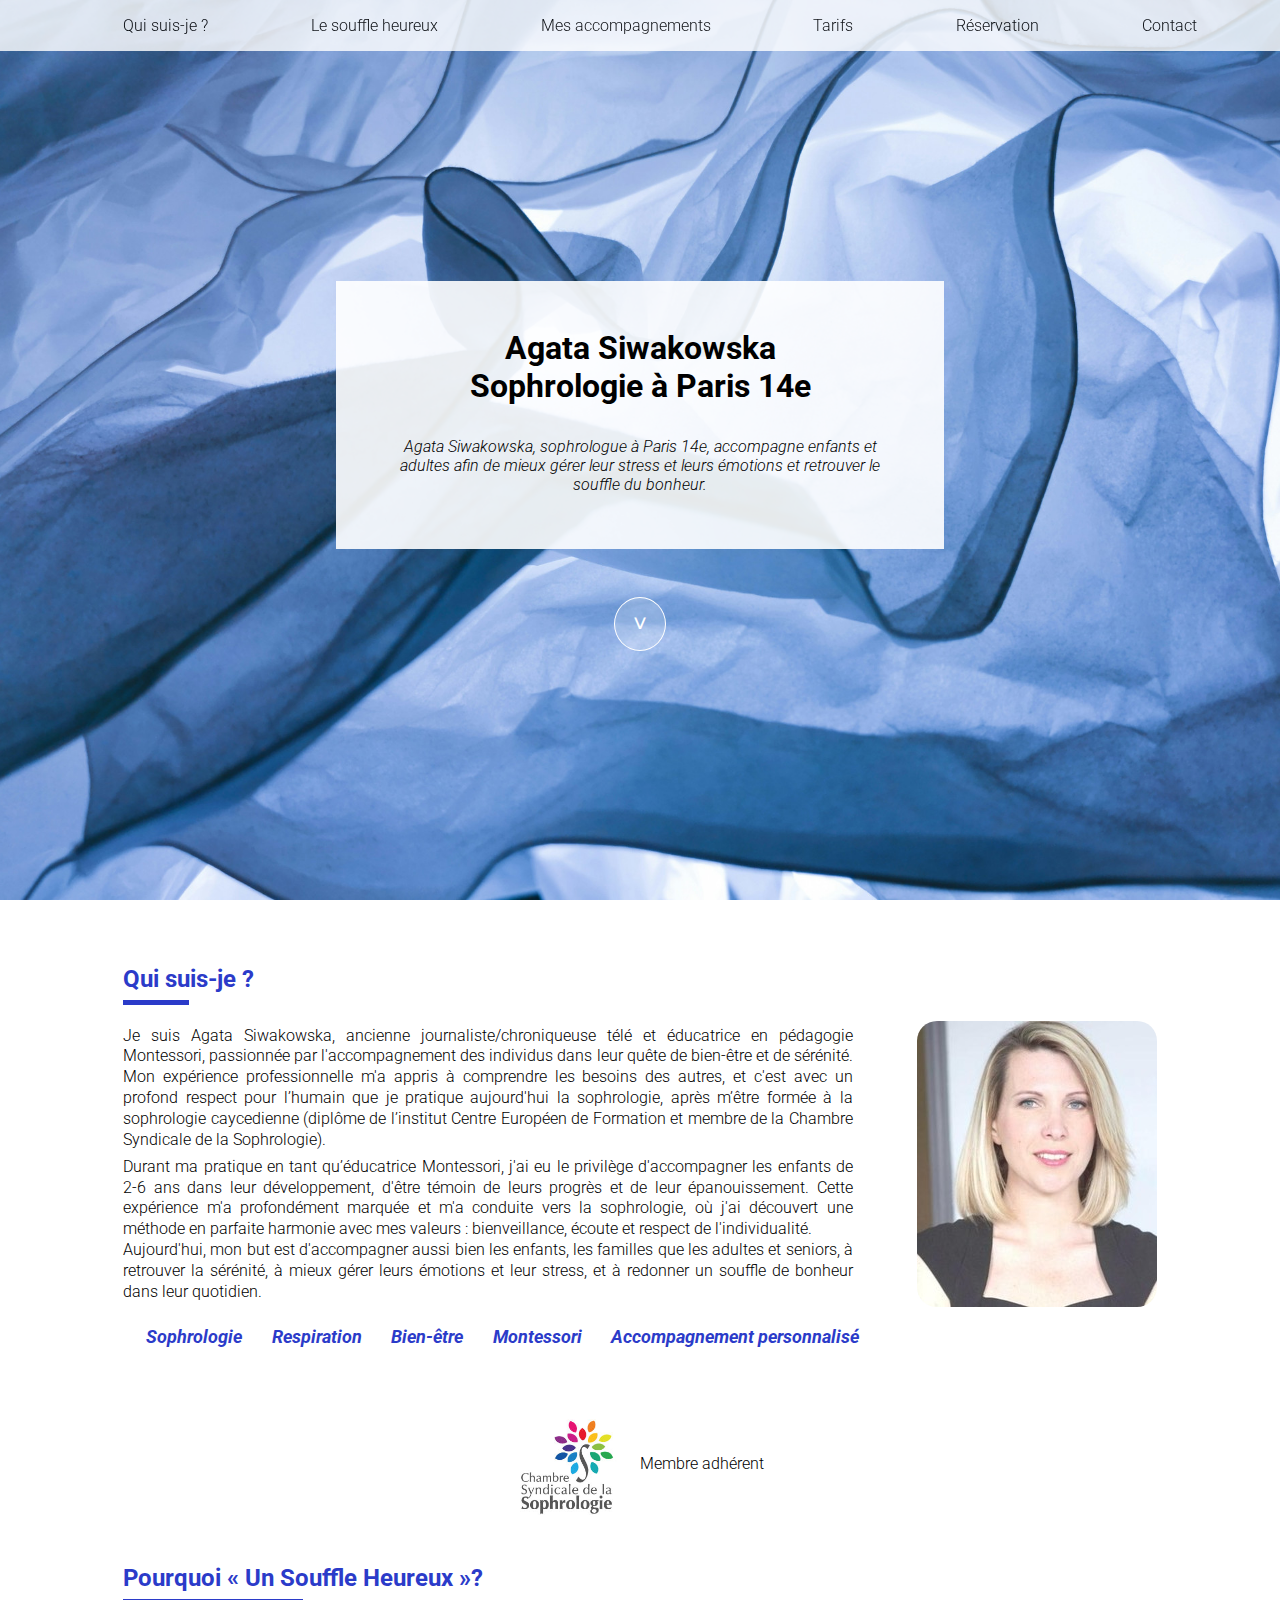
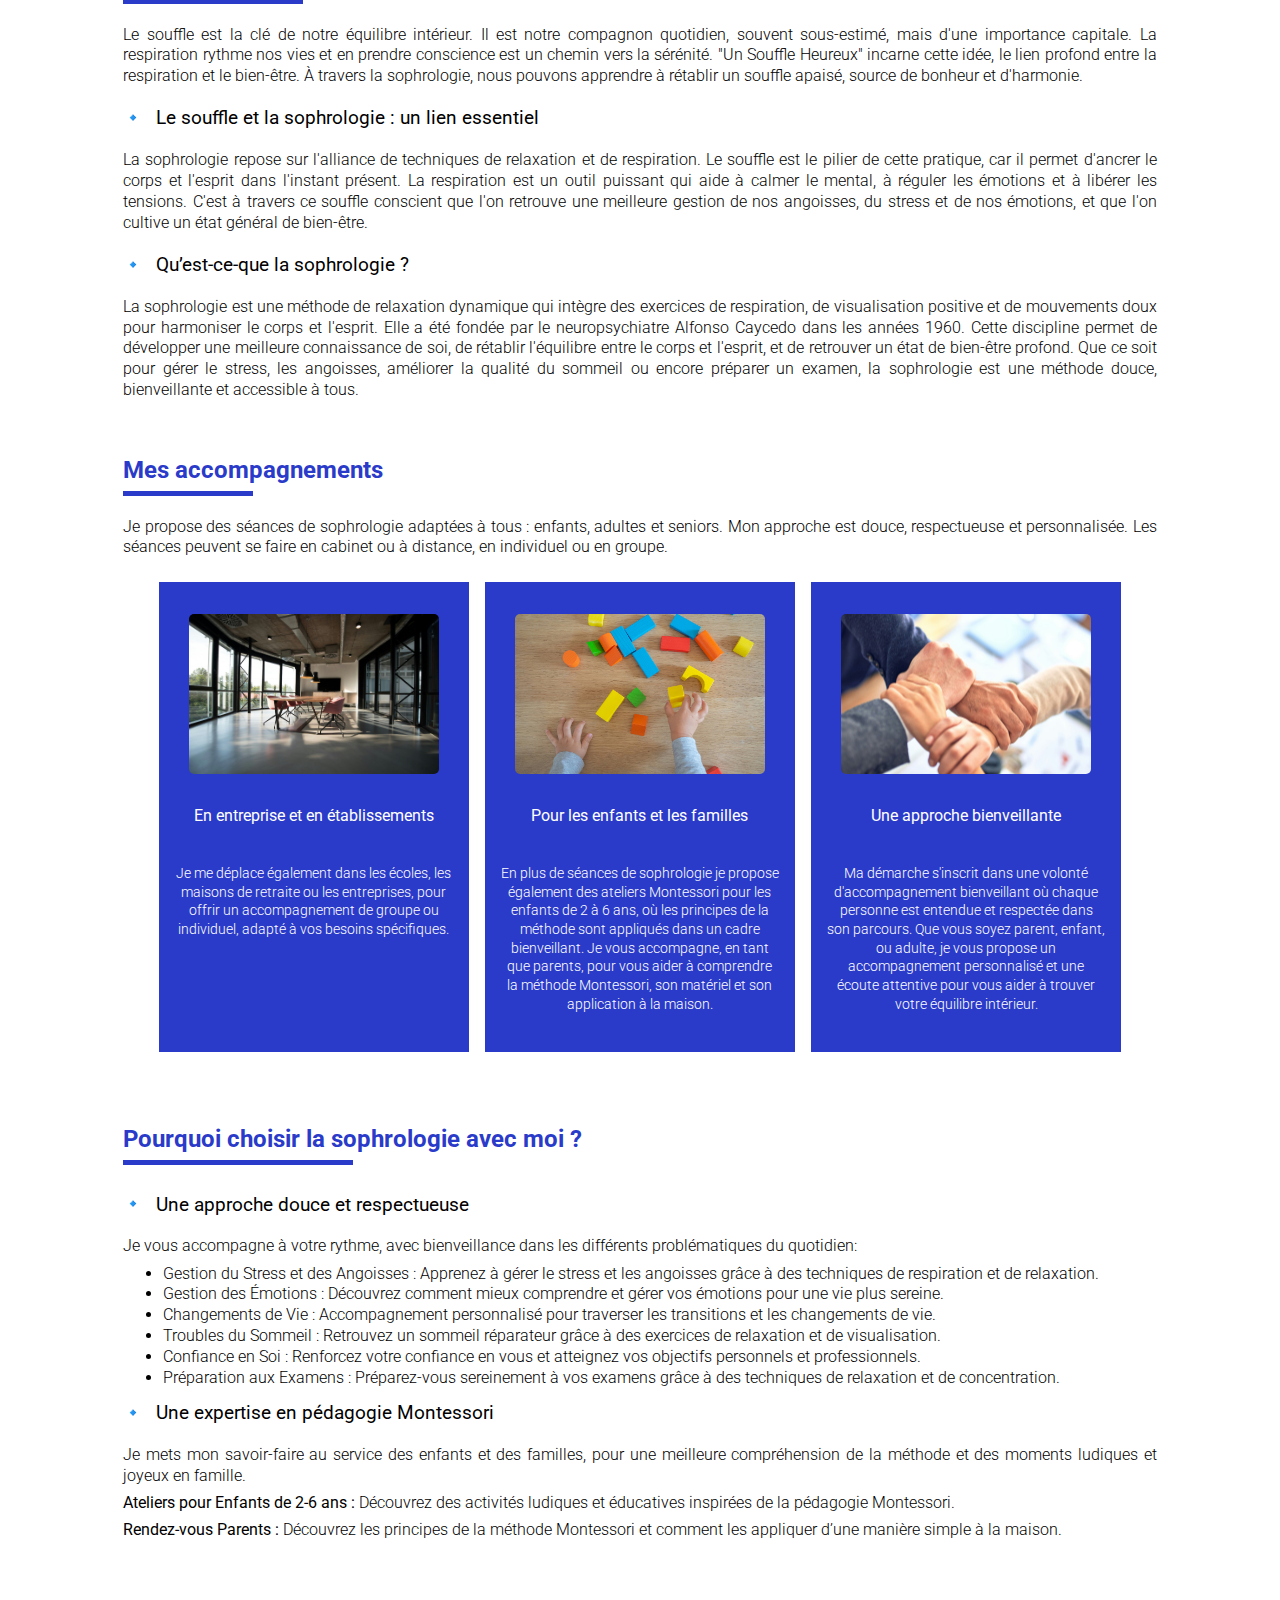
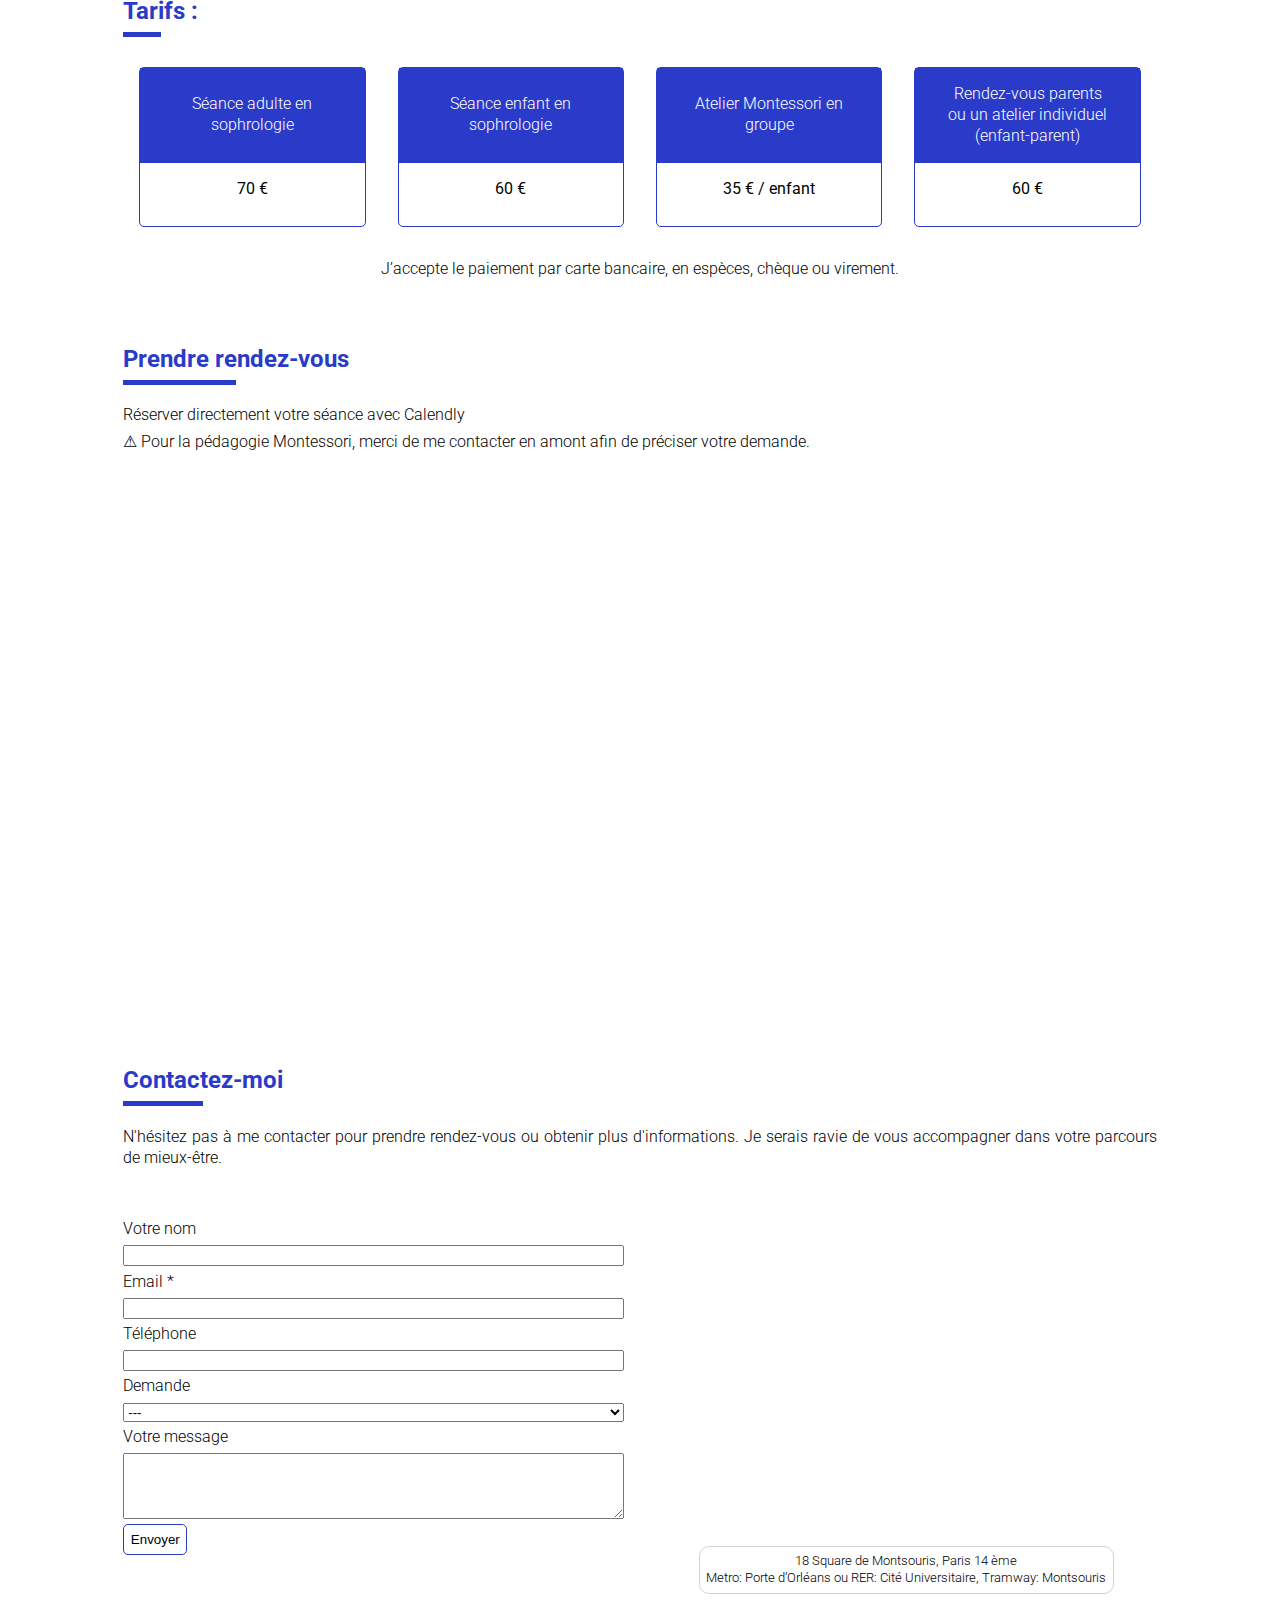
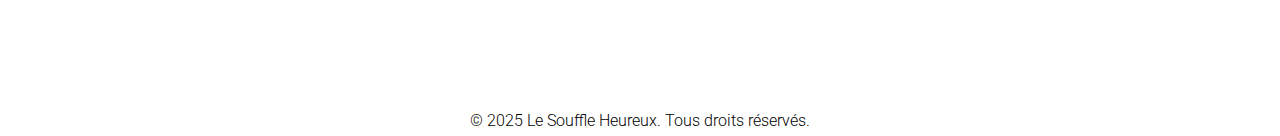
==== index.html @ 455937a2 "Add files via upload" ====
<!DOCTYPE html>
<html lang="fr">
<head>
    <meta charset="UTF-8">
    <meta name="viewport" content="width=device-width, initial-scale=1.0">
    <meta name="description" content="Agata Siwakowska, sophrologue à Paris 14e, accompagne enfants et adultes afin de mieux gérer leur stress et leurs émotions et retrouver le souffle du bonheur.">
    <meta name="keywords" content="sophrologie, sophrologue, Paris, stress, émotions, bien-être, Agata Siwakowska">
    <title>Le Souffle Heureux - Sophrologie à Paris 14e | Agata Siwakowska</title>
    <!-- Open Graph / Facebook -->
    <meta property="og:type" content="website">
    <meta property="og:url" content="https://lesouffleheureux.com">
    <meta property="og:title" content="Le Souffle Heureux - Sophrologie à Paris 14e | Agata Siwakowska">
    <meta property="og:description" content="Agata Siwakowska, sophrologue à Paris 14e, accompagne enfants et adultes afin de mieux gérer leur stress et leurs émotions et retrouver le souffle du bonheur.">
    <meta property="og:image" content="./assets/img/profile.jpg">

    <!-- Twitter -->
    <meta property="twitter:card" content="summary_large_image">
    <meta property="twitter:url" content="https://lesouffleheureux.com">
    <meta property="twitter:title" content="Le Souffle Heureux - Sophrologie à Paris 14e | Agata Siwakowska">
    <meta property="twitter:description" content="Agata Siwakowska, sophrologue à Paris 14e, accompagne enfants et adultes afin de mieux gérer leur stress et leurs émotions et retrouver le souffle du bonheur.">
    <meta property="twitter:image" content="./assets/img/profile.jpg">
    
    <!-- Favicon -->
    <link rel="icon" type="image/png" href="./assets/favicon.png">
    <link href="https://fonts.googleapis.com/css2?family=Roboto:wght@200;300;400;700&display=swap" rel="stylesheet">

    <!-- CSS -->
    <link rel="stylesheet" href="./assets/styles.css">
</head>
<body>

    <header>

        <nav>
            <a id="link"><span id="burger"></span></a>

            <ul class="navlist">
            <li class="nav-item"><a href="#who">Qui suis-je ?</a></li>
            <li class="nav-item"><a href="#souffle">Le souffle heureux</a></li>
            <li class="nav-item"><a href="#accompagnements">Mes accompagnements</a></li>
            <li class="nav-item"><a href="#prices">Tarifs</a></li>
            <li class="nav-item"><a href="#booking">Réservation</a></li>
            <li class="nav-item"><a href="#contact">Contact</a></li>
            </ul>
        </nav>

        <div class="banner">

            <div class="banner-content">
                <h1>Agata Siwakowska<br><span class="text-light">Sophrologie à Paris 14e</span></h1>

                <p><i>Agata Siwakowska, sophrologue à Paris 14e, accompagne enfants et adultes afin de mieux gérer leur stress et leurs émotions et retrouver le souffle du bonheur.</i></p>

            </div>

            <a href="#who">
                <div class="down-button">
                &#709;
                </div>
            </a>
        </div>

    </header>

    <main>

<div class="section-container" id="who">
    <h2>Qui suis-je ?</h2>
    <div class="two-parts">
        <div class="text-part">
        <p>Je suis Agata Siwakowska, ancienne journaliste/chroniqueuse télé et éducatrice en pédagogie Montessori, passionnée par l'accompagnement des individus dans leur quête de bien-être et de sérénité. Mon expérience professionnelle m'a appris à comprendre les besoins des autres, et c'est avec un profond respect pour l’humain que je pratique aujourd'hui la sophrologie, après m’être formée à la sophrologie caycedienne (diplôme de l’institut Centre Européen de Formation et membre de la Chambre Syndicale de la Sophrologie).</p>
        <p>Durant ma pratique en tant qu’éducatrice Montessori, j'ai eu le privilège d'accompagner les enfants de 2-6 ans dans leur développement, d'être témoin de leurs progrès et de leur épanouissement. Cette expérience m'a profondément marquée et m'a conduite vers la sophrologie, où j'ai découvert une méthode en parfaite harmonie avec mes valeurs : bienveillance, écoute et respect de l'individualité.<br>
        Aujourd'hui, mon but est d'accompagner aussi bien les enfants, les familles que les adultes et seniors, à retrouver la sérénité, à mieux gérer leurs émotions et leur stress, et à redonner un souffle de bonheur dans leur quotidien.</p>
        </div>
            <img class="profile-image" src="./assets/img/profile.jpeg"/>
    </div>
    
    <div class="keywords">
        <div class="keyword">Sophrologie</div>
        <div class="keyword">Respiration</div>
        <div class="keyword">Bien-être</div>
        <div class="keyword">Montessori</div>
        <div class="keyword">Accompagnement personnalisé</div>
    </div>
    

</div>

<div class="section-container">
    <div class="two-parts">
        <img class="logo-image" src="./assets/img/logo.jpg"/>
        <div class="text-part-right">Membre adhérent</div>
    </div>
</div>

<div class="section-container" id="souffle">
    <h2>Pourquoi « Un Souffle Heureux »?</h2>
    <p>Le souffle est la clé de notre équilibre intérieur. Il est notre compagnon quotidien, souvent sous-estimé, mais d'une importance capitale. La respiration rythme nos vies et en prendre conscience est un chemin vers la sérénité. 
        "Un Souffle Heureux" incarne cette idée, le lien profond entre la respiration et le bien-être.
        À travers la sophrologie, nous pouvons apprendre à rétablir un souffle apaisé, source de bonheur et d'harmonie.</p> 

    
        <div class="dot-title"><span>&#128313;</span><h3>Le souffle et la sophrologie : un lien essentiel</h3></div>
    <p>La sophrologie repose sur l'alliance de techniques de relaxation et de respiration.
    Le souffle est le pilier de cette pratique, car il permet d'ancrer le corps et l'esprit dans l'instant présent. La respiration est un outil puissant qui aide à calmer le mental, à réguler les émotions et à libérer les tensions. C'est à travers ce souffle conscient que l'on retrouve une meilleure gestion de nos angoisses, du stress et de nos émotions, et que l'on cultive un état général de bien-être.</p>

    <div class="dot-title"><span>&#128313;</span><h3>Qu’est-ce-que la sophrologie ?</h3> </div>
    <p>La sophrologie est une méthode de relaxation dynamique qui intègre des exercices de respiration, de visualisation positive et de mouvements doux pour harmoniser le corps et l'esprit. Elle a été fondée par le neuropsychiatre Alfonso Caycedo dans les années 1960. Cette discipline permet de développer une meilleure connaissance de soi, de rétablir l'équilibre entre le corps et l'esprit, et de retrouver un état de bien-être profond. Que ce soit pour gérer le stress, les angoisses, améliorer la qualité du sommeil ou encore préparer un examen, la sophrologie est une méthode douce, bienveillante et accessible à tous.</p>
</div>   

<div class="section-container" id="accompagnements">
    <h2>Mes accompagnements</h2>
    <p>Je propose des séances de sophrologie adaptées à tous : enfants, adultes et seniors. Mon approche est douce, respectueuse et personnalisée.
    Les séances peuvent se faire en cabinet ou à distance, en individuel ou en groupe. </p>

    <div class="cards-container">
        <div class="mini-card">
            <div class="card-image" id="corpo">
            </div>
            <div class="card-title">
                En entreprise et en établissements
            </div>
            <div class="card-content">
                <p>Je me déplace également dans les écoles, les maisons de retraite ou les entreprises, pour offrir un accompagnement de groupe ou individuel, adapté à vos besoins spécifiques.</p>              
            </div>
        </div>

        <div class="mini-card">
            <div class="card-image" id="children">
            </div>
            <div class="card-title">Pour les enfants et les familles</div>
            <div class="card-content">
                <p>En plus de séances de sophrologie je propose également des ateliers Montessori pour les enfants de 2 à 6 ans, où les principes de la méthode sont appliqués dans un cadre bienveillant. 
                    Je vous accompagne, en tant que parents, pour vous aider à comprendre la méthode Montessori, son matériel et son application à la maison.</p>       
                </div>
        </div>

        <div class="mini-card">
            <div class="card-image" id="together">
            </div>
            <div class="card-title">Une approche bienveillante</div>
            <div class="card-content">
                <p>Ma démarche s'inscrit dans une volonté d'accompagnement bienveillant où chaque personne est entendue et respectée dans son parcours. Que vous soyez parent, enfant, ou adulte, je vous propose un accompagnement personnalisé et une écoute attentive pour vous aider à trouver votre équilibre intérieur.</p>
            </div>
        </div>
    </div>
</div>

<div class="section-container">
    <h2>Pourquoi choisir la sophrologie avec moi ?</h2>
    <div class="dot-title"><span>&#128313;</span><h3>Une approche douce et respectueuse</h3></div>
        <p>Je vous accompagne à votre rythme, avec bienveillance dans les différents problématiques du quotidien:</p>
        <ul>
        <li>Gestion du Stress et des Angoisses : Apprenez à gérer le stress et les angoisses grâce à des techniques de respiration et de relaxation.</li>
        <li>Gestion des Émotions : Découvrez comment mieux comprendre et gérer vos émotions pour une vie plus sereine.</li>
        <li>Changements de Vie : Accompagnement personnalisé pour traverser les transitions et les changements de vie.</li>
        <li>Troubles du Sommeil : Retrouvez un sommeil réparateur grâce à des exercices de relaxation et de visualisation.</li>
        <li>Confiance en Soi : Renforcez votre confiance en vous et atteignez vos objectifs personnels et professionnels.</li>
        <li>Préparation aux Examens : Préparez-vous sereinement à vos examens grâce à des techniques de relaxation et de concentration.</li>  
    </ul>

    <div class="dot-title"><span>&#128313;</span><h3>Une expertise en pédagogie Montessori</h3></div>
    <p>Je mets mon savoir-faire au service des enfants et des familles, pour une meilleure compréhension de la méthode et des moments ludiques et joyeux en famille.  

    <p><span class="bold-text">Ateliers pour Enfants de 2-6 ans : </span>Découvrez des activités ludiques et éducatives inspirées de la pédagogie Montessori.

    <p><span class="bold-text">Rendez-vous Parents : </span>Découvrez les principes de la méthode Montessori et comment les appliquer d’une manière simple à la maison.
</div>

<div class="section-container" id="prices">
    <h2>Tarifs :</h2>

    <div class="prices-zone">

        <div class="price-card">
            <div class="price-title">
                Séance adulte en sophrologie
            </div>
            <div class="price-amount">
                70 €
            </div>
        </div>

        <div class="price-card">
            <div class="price-title">
                Séance enfant en sophrologie
            </div>
            <div class="price-amount">
                60 €
            </div>
        </div>

        <div class="price-card">
            <div class="price-title">
                Atelier Montessori en groupe
            </div>
            <div class="price-amount">
                35 € / enfant
            </div>
        </div>

        <div class="price-card">
            <div class="price-title">
                Rendez-vous parents ou un atelier individuel (enfant-parent)
            </div>
            <div class="price-amount">
                60 €
            </div>
        </div>

    </div>

    <p id="payment">J’accepte le paiement par carte bancaire, en espèces, chèque ou virement.</p>
</div>


<div class="section-container" id="booking">

    <h2>Prendre rendez-vous</h2>
    
    <p>Réserver directement votre séance avec Calendly</p>
    <p><b>&#9888; </b>Pour la pédagogie Montessori, merci de me contacter en amont afin de préciser votre  demande.</p>

    <div class="calendly-zone">
        <!-- Début de widget en ligne Calendly -->
        <div class="calendly-inline-widget" data-url="https://calendly.com/contact-lesouffleheureux/seance" style="min-width:320px;height:500px;"></div>
        <script type="text/javascript" src="https://assets.calendly.com/assets/external/widget.js" async></script>
        <!-- Fin de widget en ligne Calendly -->
    </div>
</div>

<div class="section-container" id="contact">

    <h2>Contactez-moi </h2>
    <p>N'hésitez pas à me contacter pour prendre rendez-vous ou obtenir plus d'informations. 
    Je serais ravie de vous accompagner dans votre parcours de mieux-être.</p>

    <div class="two-parts">

        <form action="https://formsubmit.co/5423df9513472830d3505cd1b9479ccc" method="POST">
            <div class="form-group">
                <input type="hidden" name="_captcha" value="true">
            <label for="name">Votre nom</label>
            <input type="text" class="form-control" id="name" name="name">
          </div>
          <div class="form-group">
            <label for="email">Email <span>*</span></label>
            <input type="email" class="form-control" id="email" name="email" required>
          </div>
          <div class="form-group">
            <label for="phone">Téléphone</label>
            <input type="tel" class="form-control" id="phone" name="phone">
          </div>
          <div class="form-group">
            <label for="projectType">Demande</label>
            <select class="form-select" id="projectType" name="projectType">
              <option value="">---</option>
              <option value="seance_adulte">Sophrologie adulte</option>
              <option value="seance_enfant">Sophrologie enfant</option>
              <option value="atelier_montessori">Atelier Montessori</option>
              <option value="rdv_parent">Rendez-vous parent</option>
              <option value="autre">Autre</option>
            </select>
          </div>
          <div class="form-group">
            <label for="message">Votre message</label>
            <textarea class="form-control" id="message" name="message" rows="4"></textarea>
          </div>
          <input type="hidden" name="_captcha" value="false">
          <button type="submit" class="btn-light" id="submitButton">Envoyer</button>
        </form>

        <div class="placemap">

          <iframe
           src="https://www.google.com/maps/embed?pb=!1m18!1m12!1m3!1d5253.622016967978!2d2.3319695768803133!3d48.82366730314889!2m3!1f0!2f0!3f0!3m2!1i1024!2i768!4f13.1!3m3!1m2!1s0x47e671a45f76d41b%3A0x658dd22f4c9d31cf!2s18%20Sq.%20de%20Montsouris%2C%2075014%20Paris!5e0!3m2!1sen!2sfr!4v1741120056916!5m2!1sen!2sfr"
            width="100%" height="350px" style="border:0;" allowfullscreen="" loading="lazy"
            referrerpolicy="no-referrer-when-downgrade"></iframe>

          <p>18 Square de Montsouris, Paris 14 ème<br>
            Metro: Porte d’Orléans ou RER: Cité Universitaire, Tramway: Montsouris<br>

        </div>

      </div>
    
</div>


    </main>
    
    <footer>
        <p>© 2025 Le Souffle Heureux. Tous droits réservés.</p>
    </footer>

    <script src="./assets/scripts.js"></script>

</body>
</html>
---- assets/styles.css ----
* {
    margin: 0;
    box-sizing:border-box;
}

html {
    scroll-behavior: smooth;
}

body {
    font-family: 'Roboto', sans-serif;
    font-weight: 300;
}


nav {
    position: fixed;
    top: 0;
    z-index: 1000;
    width: 100%;
    opacity: 0.9;
    margin: 0;
    padding: 1em 2em;
    background-color: rgba(255, 255, 255, 0.9);
}

.navlist {
    display: flex;
    justify-content: space-around;
    align-items: center;
}

.nav-item {
    display: inline-block;
    position: relative;
    cursor: pointer;
    transition: color 0.3s;
    margin: 0 2em;
}

.nav-item a {
    color: black !important;
    text-decoration: none !important;
}

.nav-item:hover {
    color: rgb(43, 59, 201);;
}

.nav-item::after {
    content: '';
    position: absolute;
    left: 0;
    right: 0;
    bottom: -5px;
    height: 2px;
    background-color: rgb(43, 59, 201);;
    transition: transform 0.3s ease-in-out;
    transform: scaleX(0);
    transform-origin: left;
}

.nav-item:hover::after {
    transform: scaleX(1);
}

#link {
    display: none;
  }
  
  #burger {
    width: 2em;
    height: 4px;
    background: black;
    display: inline-block;
    position: relative;
  }
  
  #burger::before,
  #burger::after {
    content: "";
    width: 2em;
    height: 4px;
    background: black;
    display: inline-block;
    position: absolute;
  }
  
  #burger::before {
    top: -10px;
  }
  
  #burger::after {
    top: 10px;
  }


.banner {
    background-image: url('./img/background.jpg');
    background-position: center;
    background-repeat: no-repeat;
    background-size: cover;
    margin: 0 0 2em 0;
    display: flex;
    justify-content: center;
    align-items: center;
    flex-direction: column;
    padding: 2em 2em 0 2em;
    color: black;
    font-size: 1em;
    text-align: center;
    height: 100vh;
}

.down-button {
    background-color: rgba(255, 255, 255, 0.2);
    border: 1px solid white;
    border-radius: 50%;
    padding: 0.5em 0.75em;
    margin-top: 2em;
    font-size: 1.5em;
    transition: all 0.5s;
    cursor: pointer;
}

.down-button:hover {
    background-color: rgba(255, 255, 255, 0.9);
    color: black;
    transition: all 0.5s;
}

.banner a {
    color: white !important;
    text-decoration: none !important;
}

.banner-content {
    background-color: rgba(255, 255, 255, 0.9);
    padding: 3em;
    width: 50%;
}

h1 {
    margin-bottom: 1em;
    font-size: 400;
}

main {
    display: flex;
    flex-direction: column;
    justify-content: center;
    align-items: center;
    width: 100%;
    padding: 2em;
}

h2 {
    color:  rgb(43, 59, 201);
    font-weight: 700;
    font-size: 1.5em;
    margin-bottom: 1em;
    position: relative;
    display: inline-block;
}


h2::after {
    content: '';
    display: block;
    width: 50%;
    height: 5px;
    background-color:rgb(43, 59, 201);
    position: absolute;
    left: 0;
    bottom: -10px;
}


.section-container {
    width: 60%;
    text-align: justify;
    line-height: 1.3;
    margin-bottom: 3em;
}

.two-parts {
    width: 100%;
    display: flex;
    position: relative;
    align-items: center;
    justify-content: center;
}

.text-part {
    padding-right: 4em;
}

.text-part-right {
    padding-left: 2%;
}


.profile-image {
    width: 40%;
    border-radius: 20px;
}

.logo-image {
    width: 10%;
}

.keywords {
    color:  rgb(43, 59, 201);
    font-weight: 700;
    font-size: 1.1em;
    margin: 1em;
    display: flex;
    justify-content: space-between;
    width: 70%;
    font-style: italic;
}

p {
    margin: 0.4em 0;
}

h3 {
    margin: 0.7em;
    font-weight: 400;
}

.keyword {
    margin: 0 0.3em;
}

.dot-title {
    display: flex;
    justify-content: start;
    align-items: center;
}

.bold-text {
    font-weight: 400;
}

.cards-container {
    width: 100%;
    display: flex;
    flex-wrap: nowrap;
    justify-content: center;
    margin: 1em 0;
}

.mini-card {
    display: flex;
    flex-direction: column;
    justify-content: start;
    align-items: center;
    padding: 2em 1em;
    background-color: rgb(43, 59, 201);
    /* border-radius: 10px; */
    text-align: center;
    margin: 0.5em;
    width: 30%;
    min-height: 16em;
    color: white;
}

.card-image {
    width: 90%;
    height: 10em;
    background-position: center;
    background-repeat: no-repeat;
    background-size: cover;
    border-radius: 5px;
}

#corpo {
 background-image: url('./img/corporate.jpg');
}

#children {
    background-image: url('./img/child.jpg');
}

#together {
    background-image: url('./img/together.jpg');
}

.card-title {
font-weight: 400;
margin: 2em 0;
}

.card-content {
font-size: 0.9em;
}

.band-container {
    width: 100%;
    line-height: 1.3;
    margin: 3em 0;
    background-color: rgb(43, 59, 201);
    display: flex;
    justify-content: center;
    align-items: center;
    border-radius: 10px;
}

table {
    text-align: center;
    border-collapse: collapse;
    margin: 0 auto;
}

td {
    border: 1px solid rgb(43, 59, 201);
    padding: 1em 2em;
}

#payment {
    margin: 1em auto;
    text-align: center;
}

form {
    width: 100%;
    display: flex;
    flex-direction: column;
    align-items: baseline;
    justify-content: center;
    margin: 1em 0;
}

.form-group {
    width: 100%;
    display: flex;
    flex-direction: column;
    align-items: baseline;
    justify-content: center;
}

.form-control {
    margin: 0.4em 0;
    width: 100%;
}

.form-select {
    margin: 0.4em 0;
    width: 100%;
}

.placemap {
    width: 100%;
    display: flex;
    flex-direction: column;
    align-items: center;
    justify-content: center;
    margin: 1em 0 0 2em;
}

.placemap p {
    font-size: 0.8em;
    border: 1px solid lightgray;
    padding: 0.5em;
    text-align: center;
    border-radius: 10px;
}

footer {
    text-align: center;
    margin-top: 2em;
}



::-webkit-scrollbar {
    width: 16px;
}
  
::-webkit-scrollbar-track {
    background: #f1f1f1;
}
  
::-webkit-scrollbar-thumb {
    background: rgb(43, 59, 201);
}


.prices-zone {
    width: 100%;
    display: flex;
    justify-content: center;
    align-items: center;
}

.price-card {
    display: flex;
    flex-direction: column;
    align-items: center;
    justify-content: baseline;
    width: 25%;
    border: 1px solid rgb(43, 59, 201);
    border-radius: 5px;
    margin: 1em;
    text-align: center;
    height: 10em;
}

.price-title {
    background-color: rgb(43, 59, 201);
    color: white;
    width: 100%;
    height: 60%;
    display: flex;
    align-items: center;
    justify-content: center;
    padding: 1em 2em;
}

.price-amount {
    display: flex;
    align-items: center;
    justify-content: center;
    padding: 1em 2em;
    font-weight: 400;    
}

.btn-light {
    border: 1px solid rgb(43, 59, 201);
    background-color: white;
    color: black;
    border-radius: 5px !important;
    padding: 0.5em !important;
    cursor: pointer;
    transition: all 0.5s;
}

.btn-light:hover {
    background-color: rgb(43, 59, 201) !important;
    color: white !important;
    transition: all 0.5s;
}

.calendly-zone {
    margin: 2em 0;
}


@media (max-width: 1400px) {

    .section-container {
        width: 85%;
    }

}



@media (max-width: 750px) {

    .section-container {
        width: 90%;
        display: flex;
        flex-direction: column;
        align-items: center;
        text-align: left;
    }

    .two-parts {
        flex-direction: column;
    }

    #link {
        display: block;
    }


    nav {
        width: fit-content;
        background-color: rgba(255, 255, 255, 0.8);
        color: black;
        padding: 1em;
        margin: 0;
        opacity: 1 !important;
    }

    .nav-item {
        margin: 0.5em;
    }

    .banner {
        padding: 0 1em;
    }

    .banner-content {
        padding: 2em;
        width: 70%;
    }
    

    .navlist {
        position: absolute;
        width: fit-content;
        top: 4rem;
        left: 0;
        padding: 1em 2em;
        transform: scaleY(0);
        transform-origin: left top;
        transition: all 0.3s ease;
        margin: 0;
        display: flex;
        flex-direction: column;
        justify-content: baseline;
        align-items: baseline;
        background-color: rgba(255, 255, 255, 1);
    }
    
    ul.open {
        transform: scaleY(1);
    }
    
    ul li {
        margin: 0.5em 0;
    }
    
    .text-part {
        margin: 0 0 2em 0;
        padding: 0;
    }

    .keywords {
        flex-wrap: wrap;
        justify-content: center;
        width: 100%;
    }

    .cards-container {
        flex-wrap: wrap;
    }

    .mini-card {
        width: 100%;
    }

    .prices-zone {
        width: 90%;
        flex-wrap: wrap;
    }

    .price-card {
        width: 100%;
    }

    .logo-image {
        width: 25%;
        margin-bottom: 0.5em;
    }
}
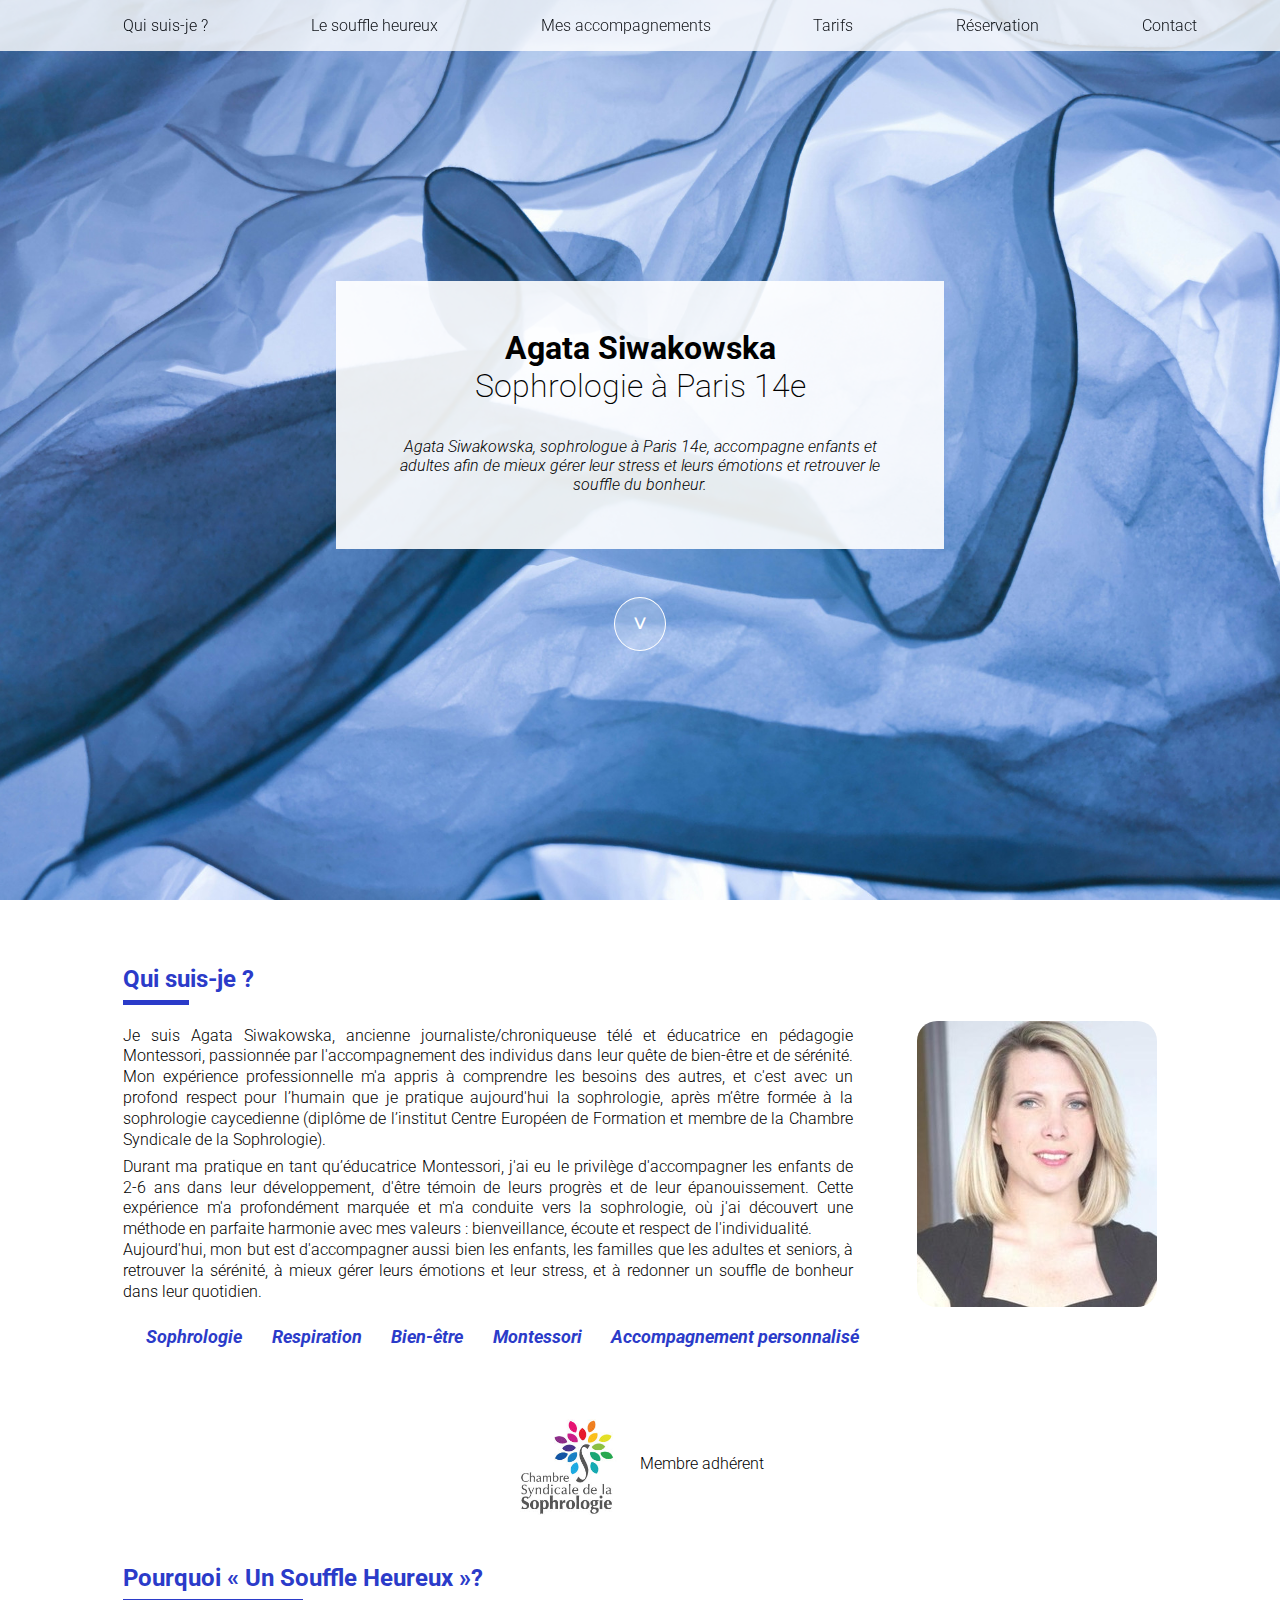
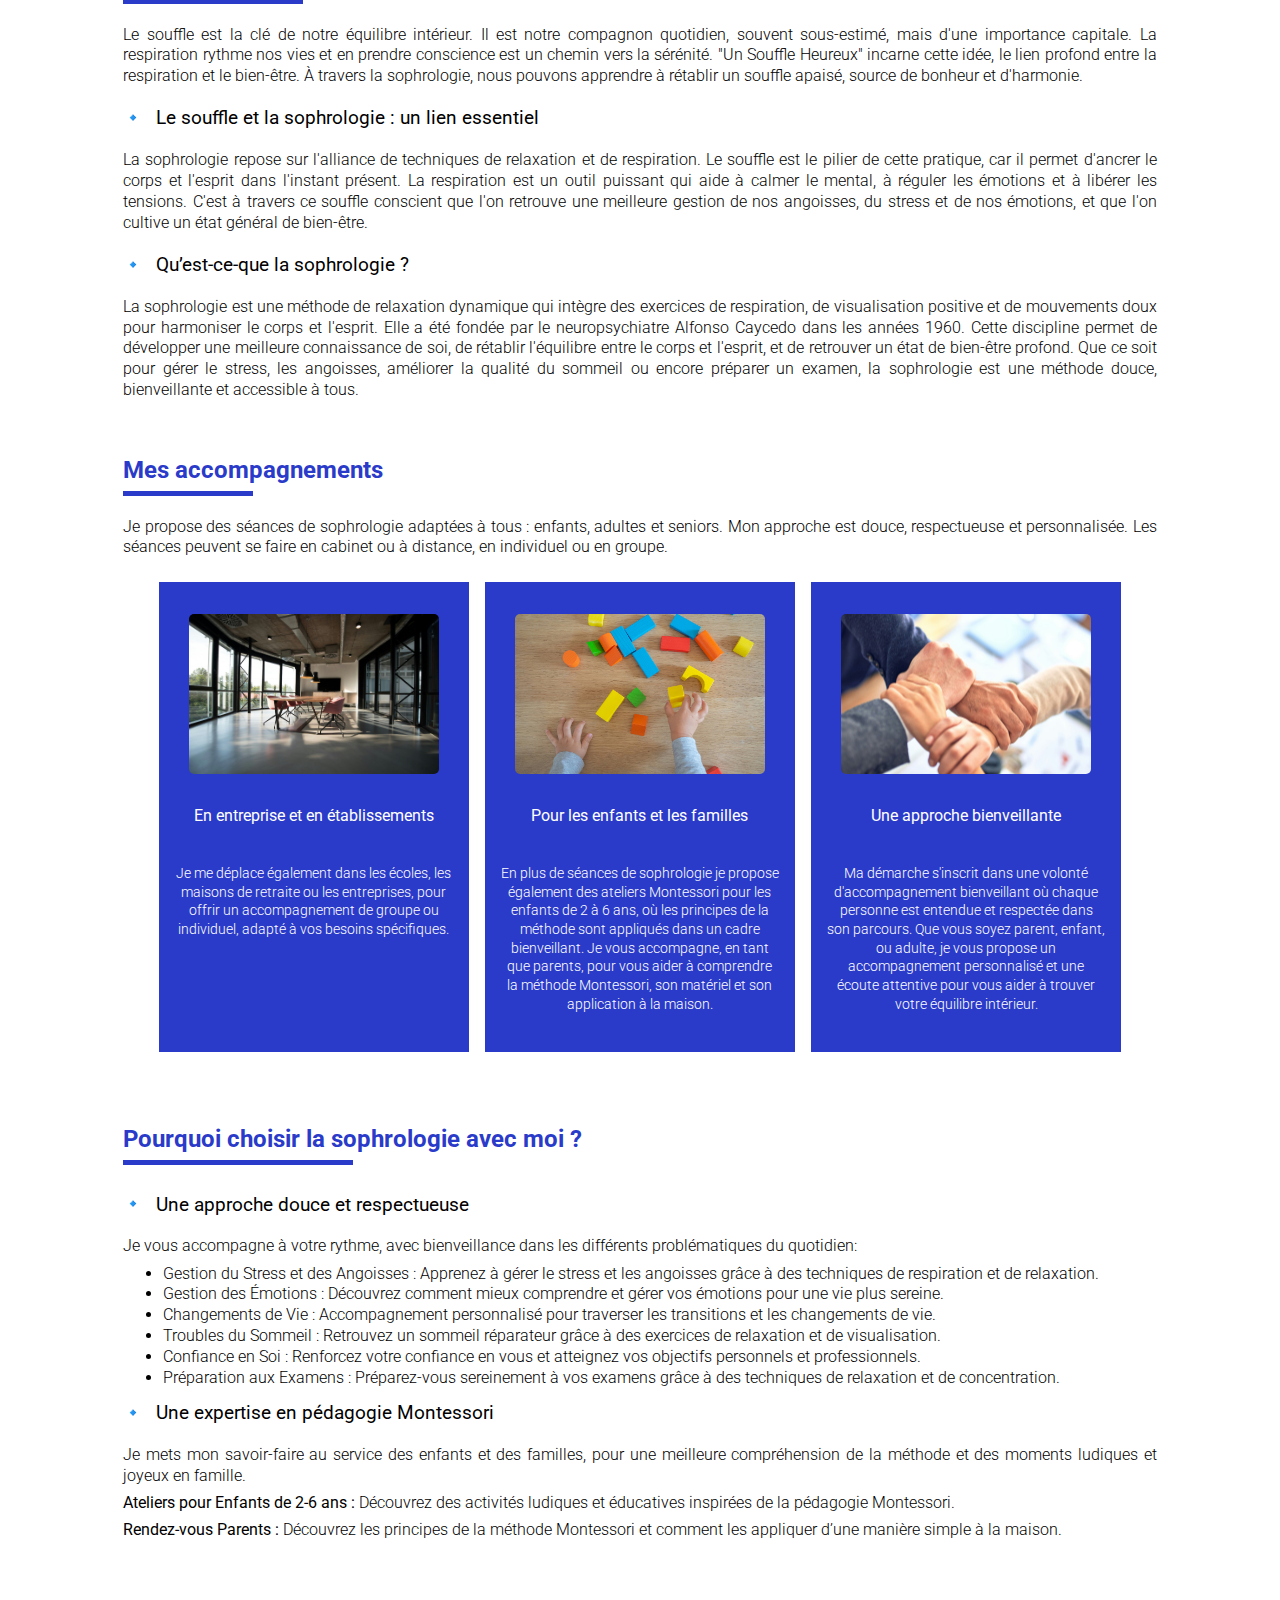
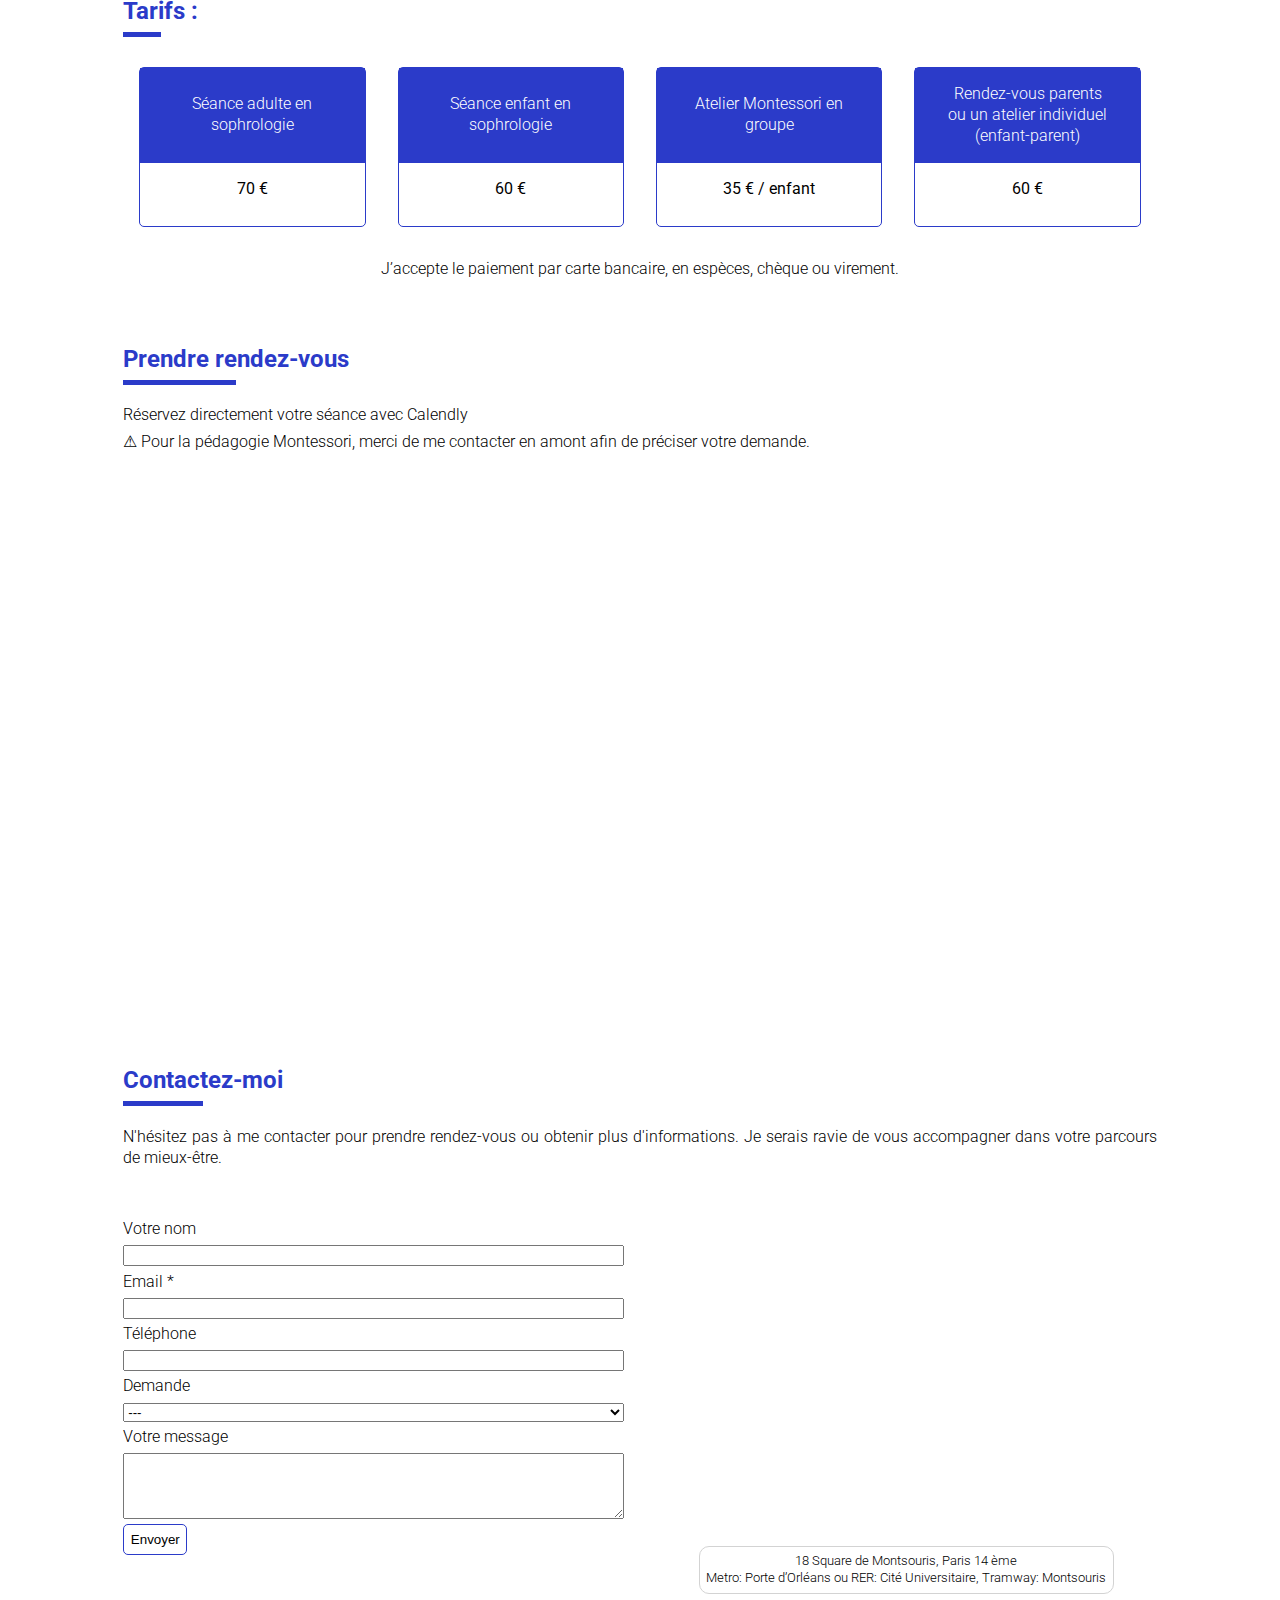
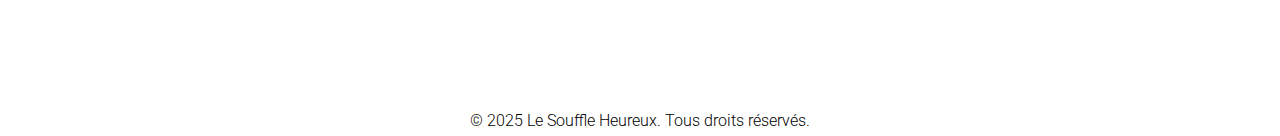
==== commit bd839034: "Add files via upload" ====
--- a/index.html
+++ b/index.html
@@ -218,7 +218,7 @@
 
     <h2>Prendre rendez-vous</h2>
     
-    <p>Réserver directement votre séance avec Calendly</p>
+    <p>Réservez directement votre séance avec Calendly</p>
     <p><b>&#9888; </b>Pour la pédagogie Montessori, merci de me contacter en amont afin de préciser votre  demande.</p>
 
     <div class="calendly-zone">
--- a/assets/styles.css
+++ b/assets/styles.css
@@ -36,6 +36,7 @@
     cursor: pointer;
     transition: color 0.3s;
     margin: 0 2em;
+    text-align: center;
 }
 
 .nav-item a {
@@ -145,6 +146,10 @@
     font-size: 400;
 }
 
+.text-light {
+    font-weight: 200;
+}
+
 main {
     display: flex;
     flex-direction: column;
@@ -456,20 +461,7 @@
 }
 
 
-
-@media (max-width: 750px) {
-
-    .section-container {
-        width: 90%;
-        display: flex;
-        flex-direction: column;
-        align-items: center;
-        text-align: left;
-    }
-
-    .two-parts {
-        flex-direction: column;
-    }
+@media (max-width: 900px) {
 
     #link {
         display: block;
@@ -487,17 +479,8 @@
 
     .nav-item {
         margin: 0.5em;
-    }
-
-    .banner {
-        padding: 0 1em;
-    }
-
-    .banner-content {
-        padding: 2em;
-        width: 70%;
-    }
-    
+        text-align: left;
+    }
 
     .navlist {
         position: absolute;
@@ -515,13 +498,40 @@
         align-items: baseline;
         background-color: rgba(255, 255, 255, 1);
     }
-    
+
     ul.open {
         transform: scaleY(1);
     }
     
     ul li {
         margin: 0.5em 0;
+    }
+    
+}
+
+
+
+@media (max-width: 850px) {
+
+    .section-container {
+        width: 90%;
+        display: flex;
+        flex-direction: column;
+        align-items: center;
+        text-align: left;
+    }
+
+    .two-parts {
+        flex-direction: column;
+    }
+
+    .banner {
+        padding: 0 1em;
+    }
+
+    .banner-content {
+        padding: 2em;
+        width: 70%;
     }
     
     .text-part {
@@ -549,7 +559,7 @@
     }
 
     .price-card {
-        width: 100%;
+        width: 44%;
     }
 
     .logo-image {
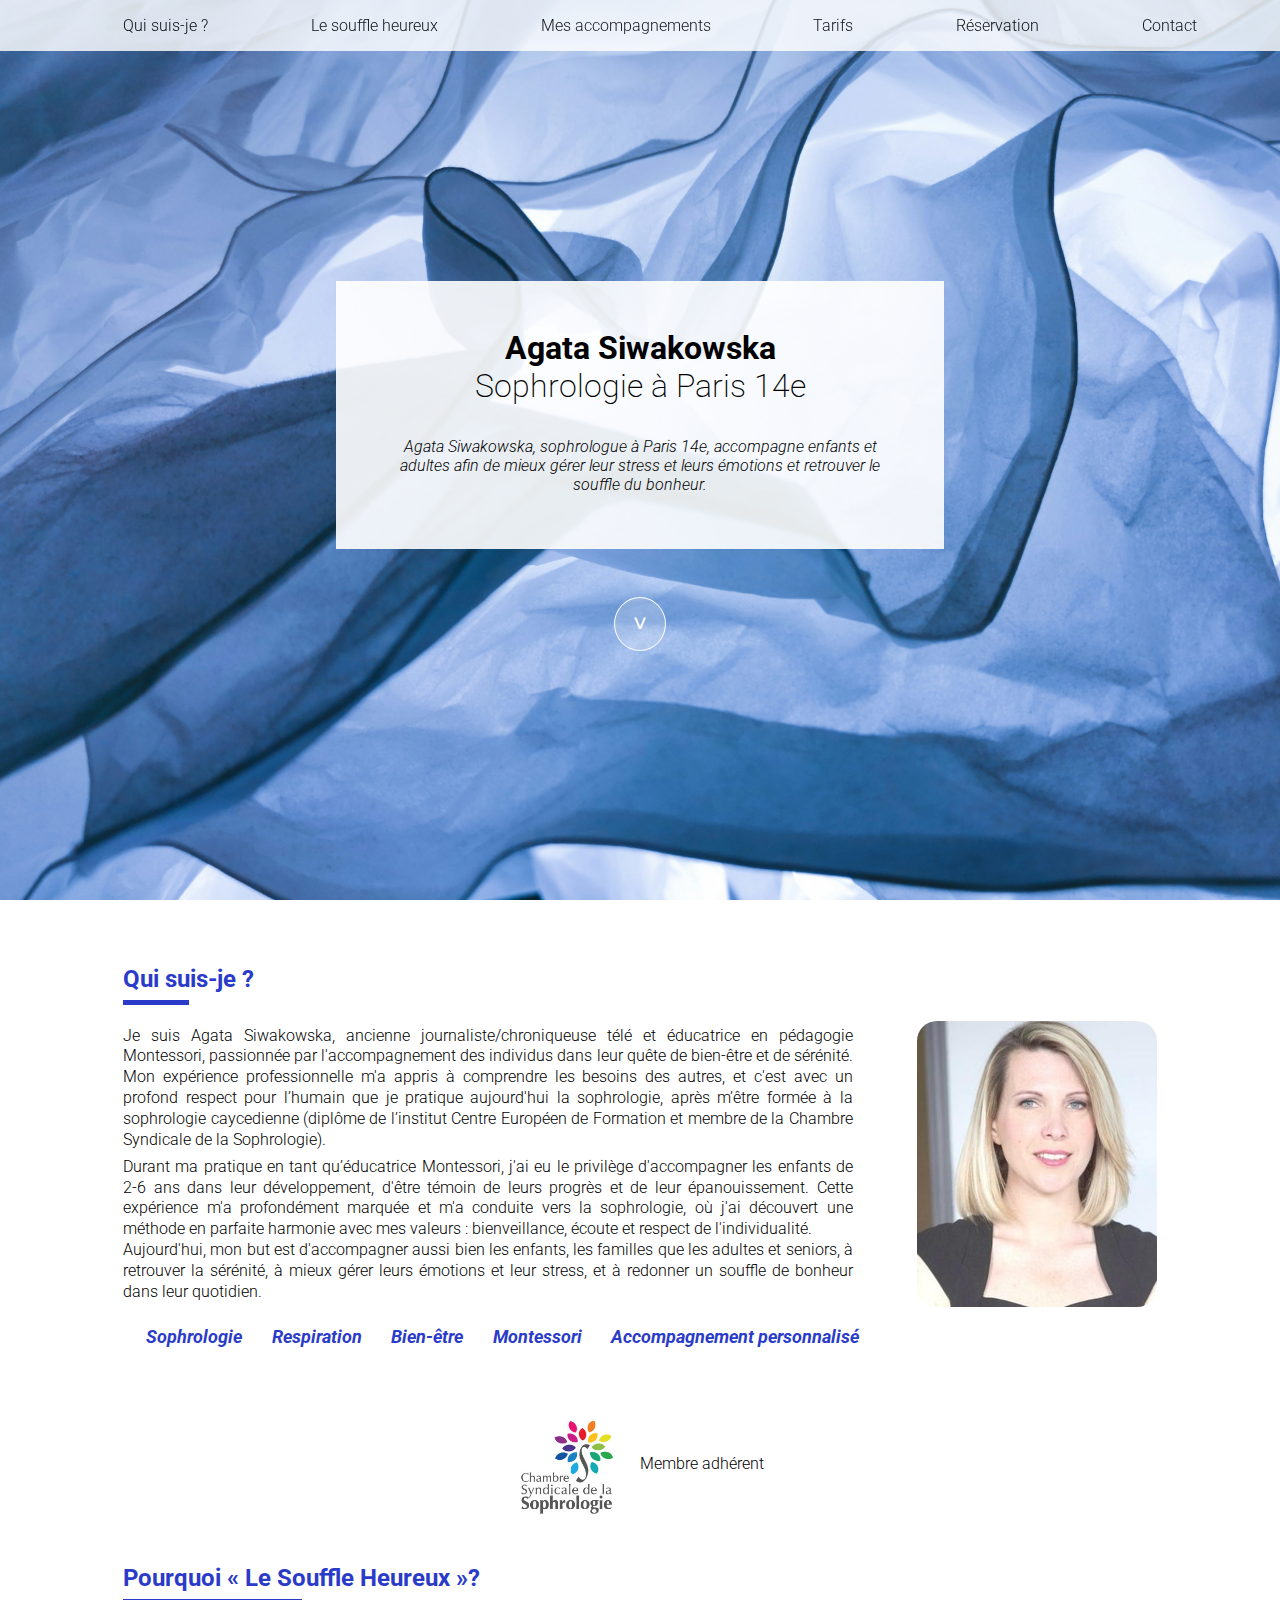
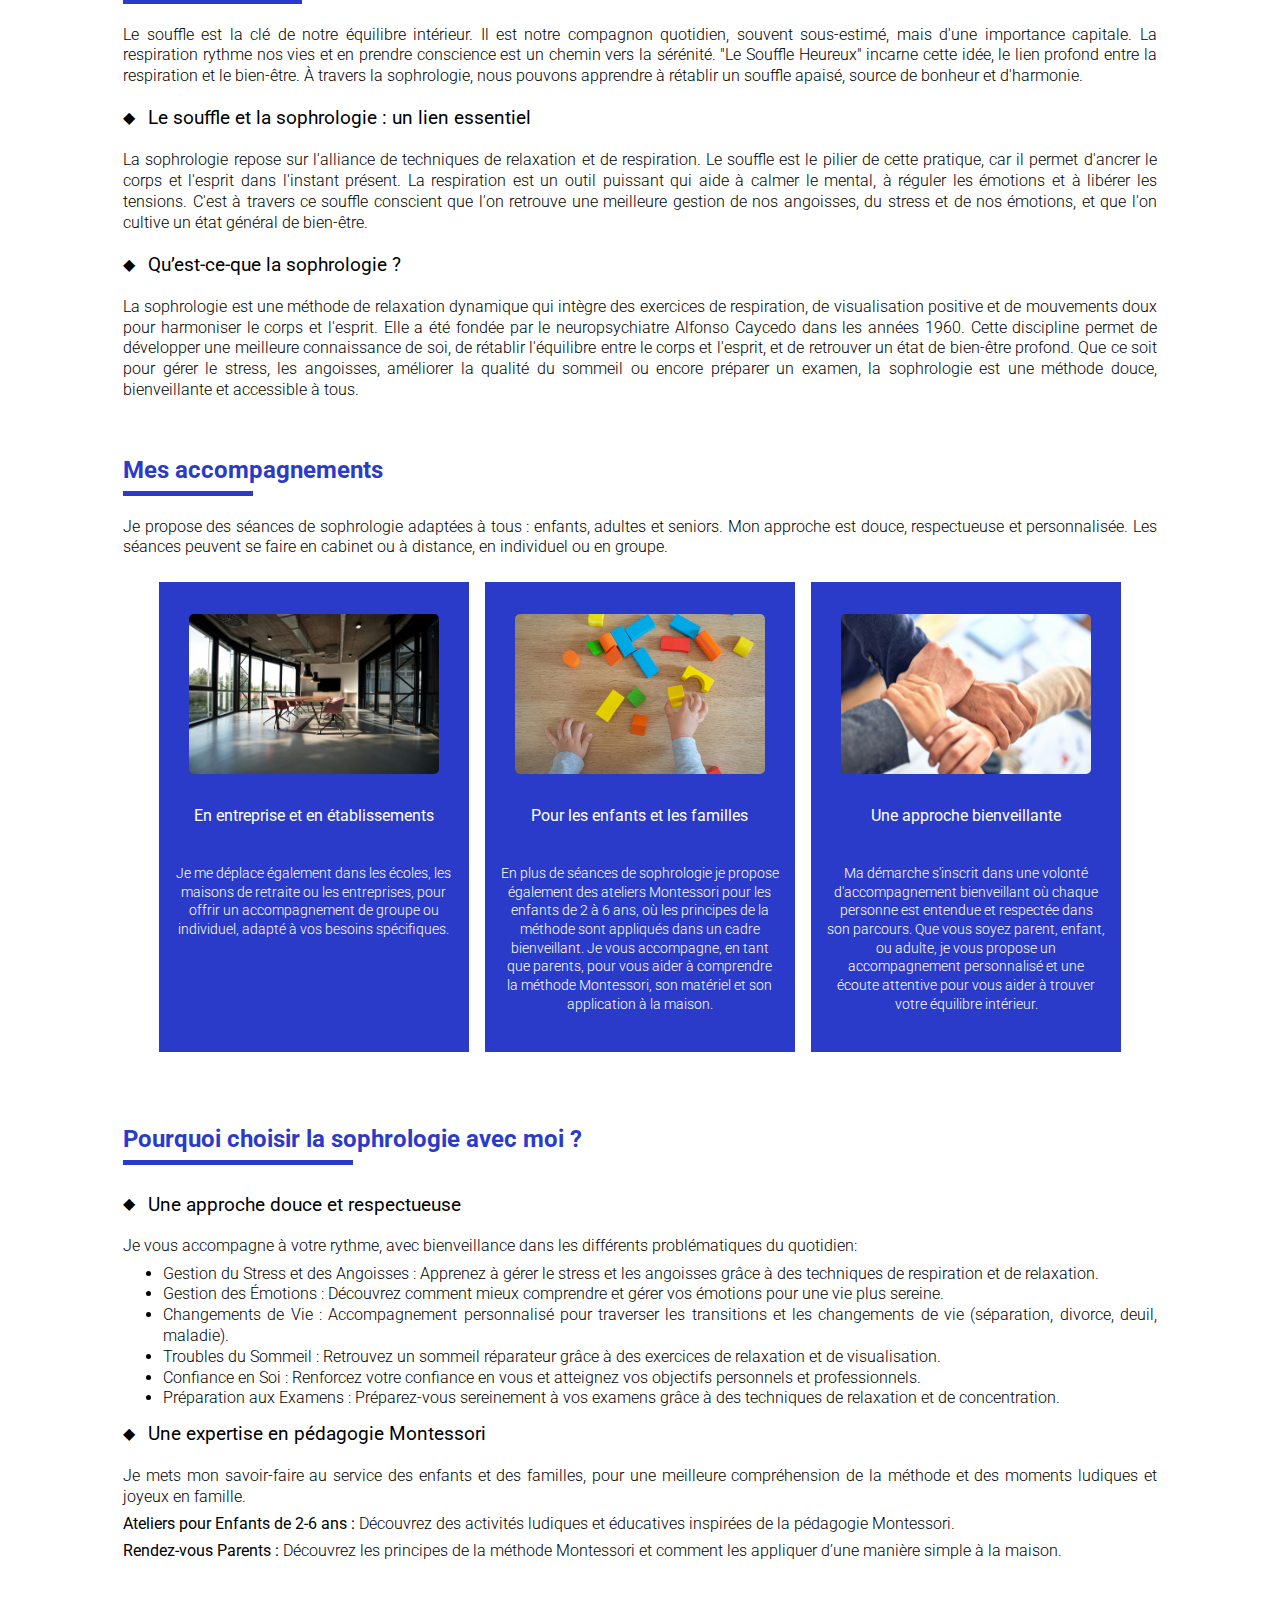
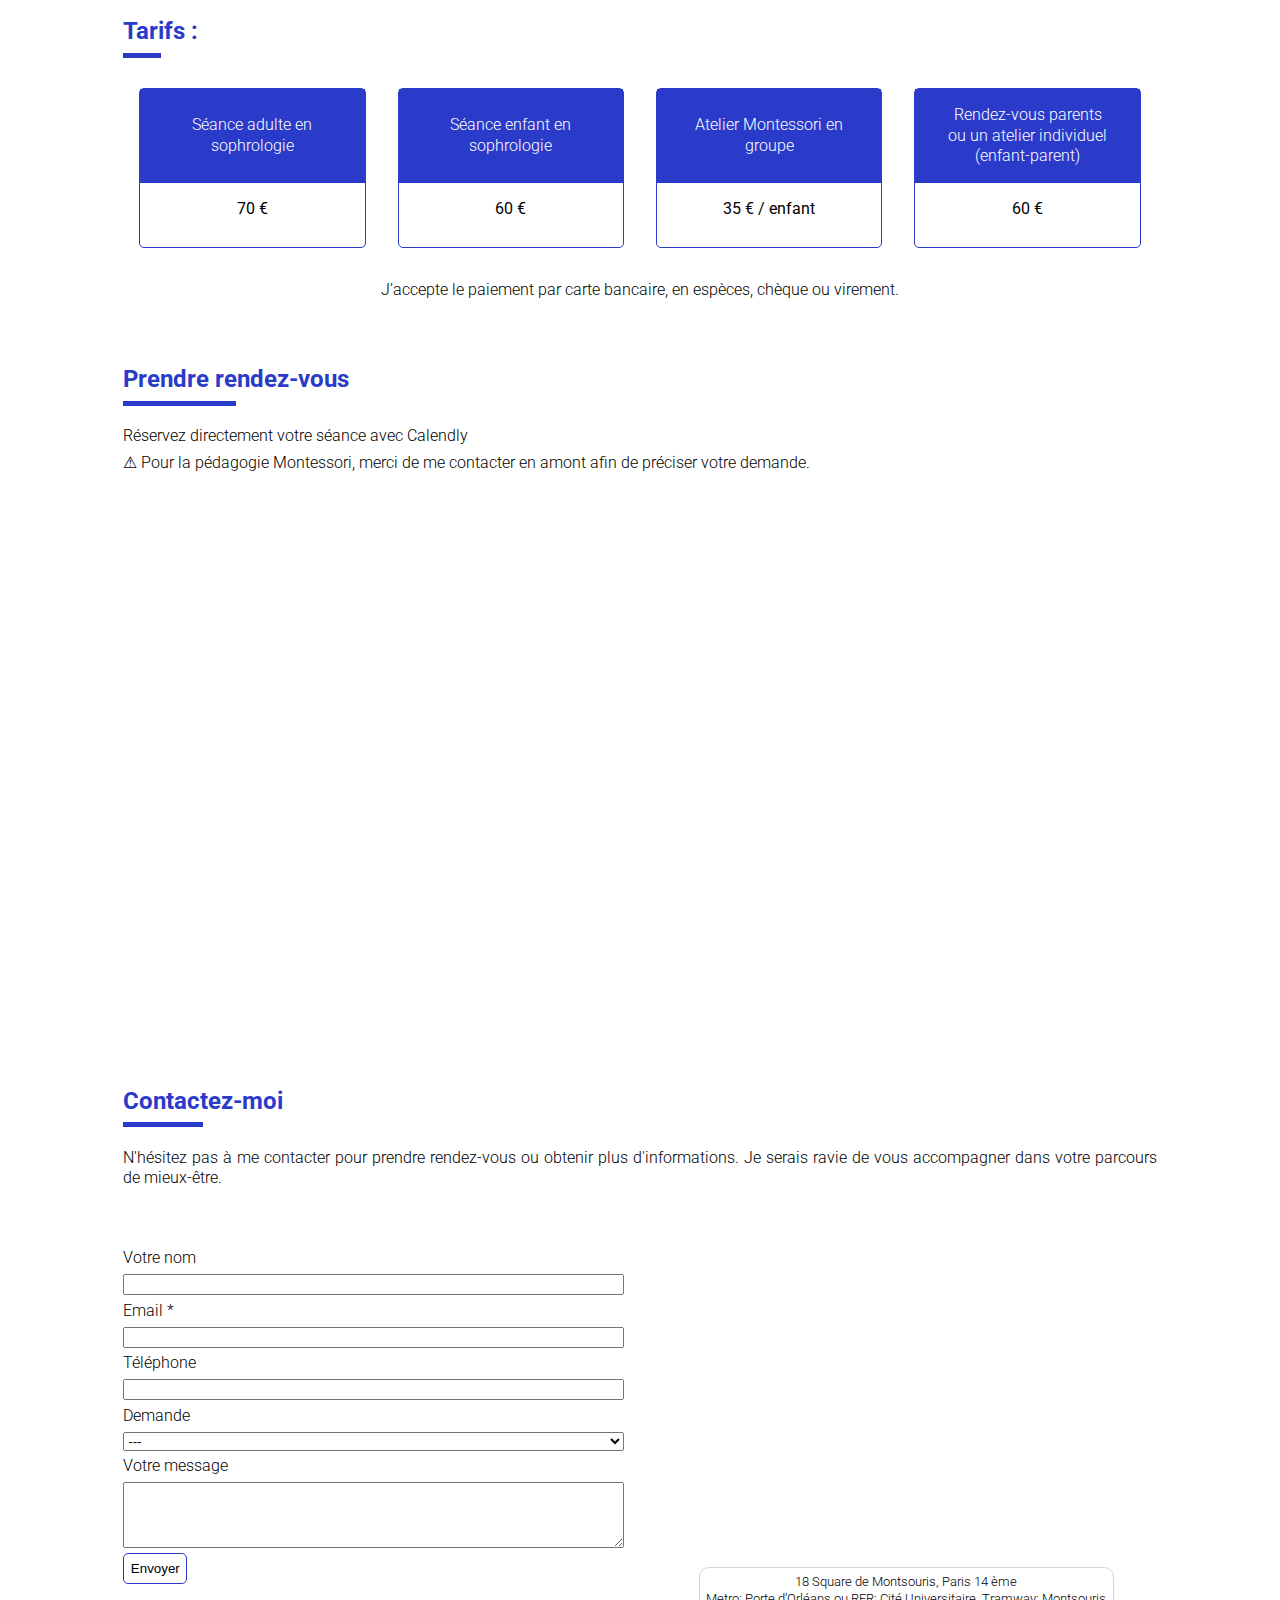
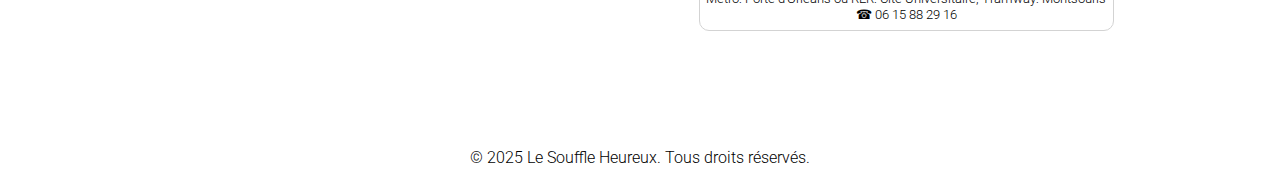
==== commit de420de4: "Add files via upload" ====
--- a/index.html
+++ b/index.html
@@ -94,17 +94,17 @@
 </div>
 
 <div class="section-container" id="souffle">
-    <h2>Pourquoi « Un Souffle Heureux »?</h2>
+    <h2>Pourquoi « Le Souffle Heureux »?</h2>
     <p>Le souffle est la clé de notre équilibre intérieur. Il est notre compagnon quotidien, souvent sous-estimé, mais d'une importance capitale. La respiration rythme nos vies et en prendre conscience est un chemin vers la sérénité. 
-        "Un Souffle Heureux" incarne cette idée, le lien profond entre la respiration et le bien-être.
+        "Le Souffle Heureux" incarne cette idée, le lien profond entre la respiration et le bien-être.
         À travers la sophrologie, nous pouvons apprendre à rétablir un souffle apaisé, source de bonheur et d'harmonie.</p> 
 
     
-        <div class="dot-title"><span>&#128313;</span><h3>Le souffle et la sophrologie : un lien essentiel</h3></div>
+        <div class="dot-title"><span>&#9670;</span><h3>Le souffle et la sophrologie : un lien essentiel</h3></div>
     <p>La sophrologie repose sur l'alliance de techniques de relaxation et de respiration.
     Le souffle est le pilier de cette pratique, car il permet d'ancrer le corps et l'esprit dans l'instant présent. La respiration est un outil puissant qui aide à calmer le mental, à réguler les émotions et à libérer les tensions. C'est à travers ce souffle conscient que l'on retrouve une meilleure gestion de nos angoisses, du stress et de nos émotions, et que l'on cultive un état général de bien-être.</p>
 
-    <div class="dot-title"><span>&#128313;</span><h3>Qu’est-ce-que la sophrologie ?</h3> </div>
+    <div class="dot-title"><span>&#9670;</span><h3>Qu’est-ce-que la sophrologie ?</h3> </div>
     <p>La sophrologie est une méthode de relaxation dynamique qui intègre des exercices de respiration, de visualisation positive et de mouvements doux pour harmoniser le corps et l'esprit. Elle a été fondée par le neuropsychiatre Alfonso Caycedo dans les années 1960. Cette discipline permet de développer une meilleure connaissance de soi, de rétablir l'équilibre entre le corps et l'esprit, et de retrouver un état de bien-être profond. Que ce soit pour gérer le stress, les angoisses, améliorer la qualité du sommeil ou encore préparer un examen, la sophrologie est une méthode douce, bienveillante et accessible à tous.</p>
 </div>   
 
@@ -148,18 +148,18 @@
 
 <div class="section-container">
     <h2>Pourquoi choisir la sophrologie avec moi ?</h2>
-    <div class="dot-title"><span>&#128313;</span><h3>Une approche douce et respectueuse</h3></div>
+    <div class="dot-title"><span>&#9670;</span><h3>Une approche douce et respectueuse</h3></div>
         <p>Je vous accompagne à votre rythme, avec bienveillance dans les différents problématiques du quotidien:</p>
         <ul>
         <li>Gestion du Stress et des Angoisses : Apprenez à gérer le stress et les angoisses grâce à des techniques de respiration et de relaxation.</li>
         <li>Gestion des Émotions : Découvrez comment mieux comprendre et gérer vos émotions pour une vie plus sereine.</li>
-        <li>Changements de Vie : Accompagnement personnalisé pour traverser les transitions et les changements de vie.</li>
+        <li>Changements de Vie : Accompagnement personnalisé pour traverser les transitions et les changements de vie (séparation, divorce, deuil, maladie).</li>
         <li>Troubles du Sommeil : Retrouvez un sommeil réparateur grâce à des exercices de relaxation et de visualisation.</li>
         <li>Confiance en Soi : Renforcez votre confiance en vous et atteignez vos objectifs personnels et professionnels.</li>
         <li>Préparation aux Examens : Préparez-vous sereinement à vos examens grâce à des techniques de relaxation et de concentration.</li>  
     </ul>
 
-    <div class="dot-title"><span>&#128313;</span><h3>Une expertise en pédagogie Montessori</h3></div>
+    <div class="dot-title"><span>&#9670;</span><h3>Une expertise en pédagogie Montessori</h3></div>
     <p>Je mets mon savoir-faire au service des enfants et des familles, pour une meilleure compréhension de la méthode et des moments ludiques et joyeux en famille.  
 
     <p><span class="bold-text">Ateliers pour Enfants de 2-6 ans : </span>Découvrez des activités ludiques et éducatives inspirées de la pédagogie Montessori.
@@ -239,7 +239,8 @@
 
         <form action="https://formsubmit.co/5423df9513472830d3505cd1b9479ccc" method="POST">
             <div class="form-group">
-                <input type="hidden" name="_captcha" value="true">
+                <input type="hidden" name="_next" value="https://alexrobert75.github.io/site-agata/message-sent.html">
+                <input type="hidden" name="_subject" value="Demande de contact - lesouffleheureux.com">
             <label for="name">Votre nom</label>
             <input type="text" class="form-control" id="name" name="name">
           </div>
@@ -266,7 +267,7 @@
             <label for="message">Votre message</label>
             <textarea class="form-control" id="message" name="message" rows="4"></textarea>
           </div>
-          <input type="hidden" name="_captcha" value="false">
+          <!-- <input type="hidden" name="_captcha" value="false"> -->
           <button type="submit" class="btn-light" id="submitButton">Envoyer</button>
         </form>
 
@@ -279,6 +280,7 @@
 
           <p>18 Square de Montsouris, Paris 14 ème<br>
             Metro: Porte d’Orléans ou RER: Cité Universitaire, Tramway: Montsouris<br>
+            &#9742; 06 15 88 29 16<br>
 
         </div>
 
--- a/assets/styles.css
+++ b/assets/styles.css
@@ -434,11 +434,12 @@
 .btn-light {
     border: 1px solid rgb(43, 59, 201);
     background-color: white;
-    color: black;
+    color: black !important;
     border-radius: 5px !important;
     padding: 0.5em !important;
     cursor: pointer;
     transition: all 0.5s;
+    text-decoration: none !important;
 }
 
 .btn-light:hover {
@@ -451,6 +452,9 @@
     margin: 2em 0;
 }
 
+.text-msg {
+    margin-bottom: 3em;
+}
 
 @media (max-width: 1400px) {
 
@@ -566,4 +570,20 @@
         width: 25%;
         margin-bottom: 0.5em;
     }
+}
+
+
+
+@media (max-width: 650px) {
+
+    .prices-zone {
+        width: 100%;
+    }
+}
+
+@media (max-width: 550px) {
+
+    .price-card {
+        width: 70%;
+    }
 }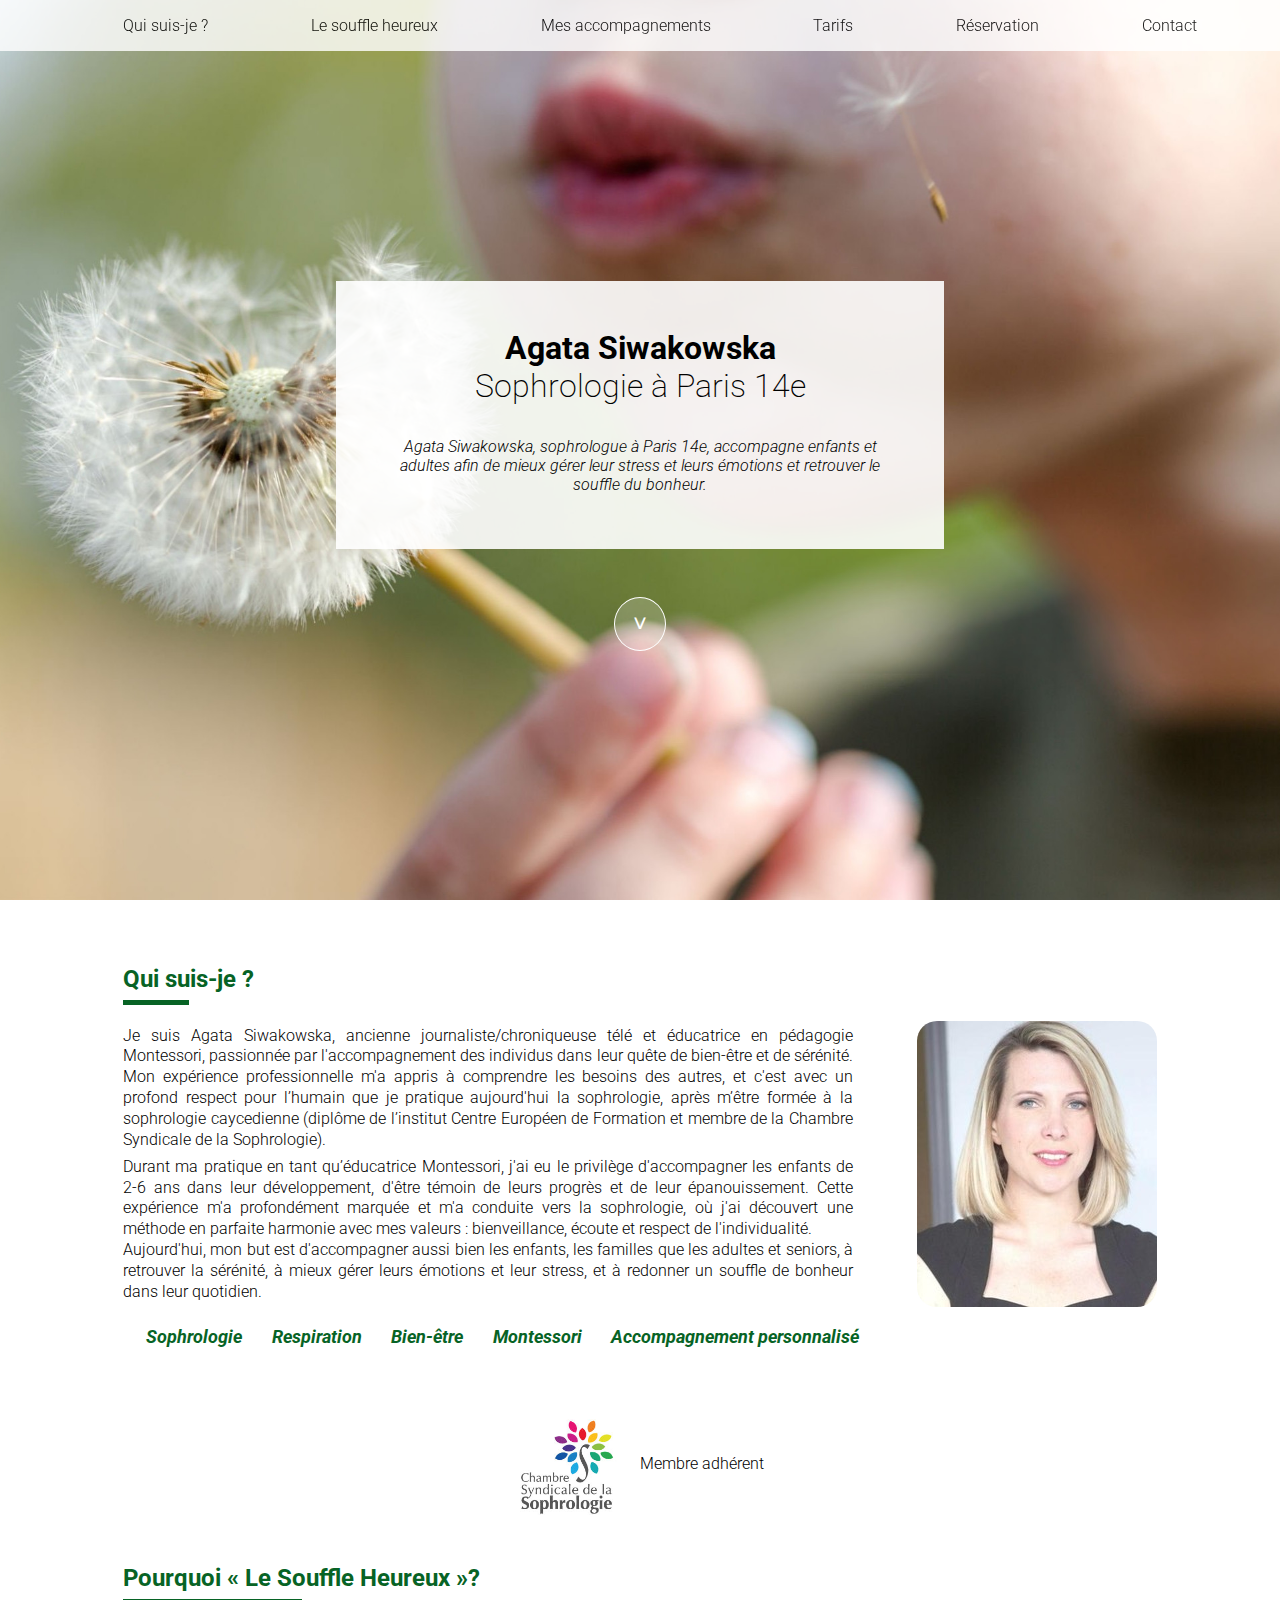
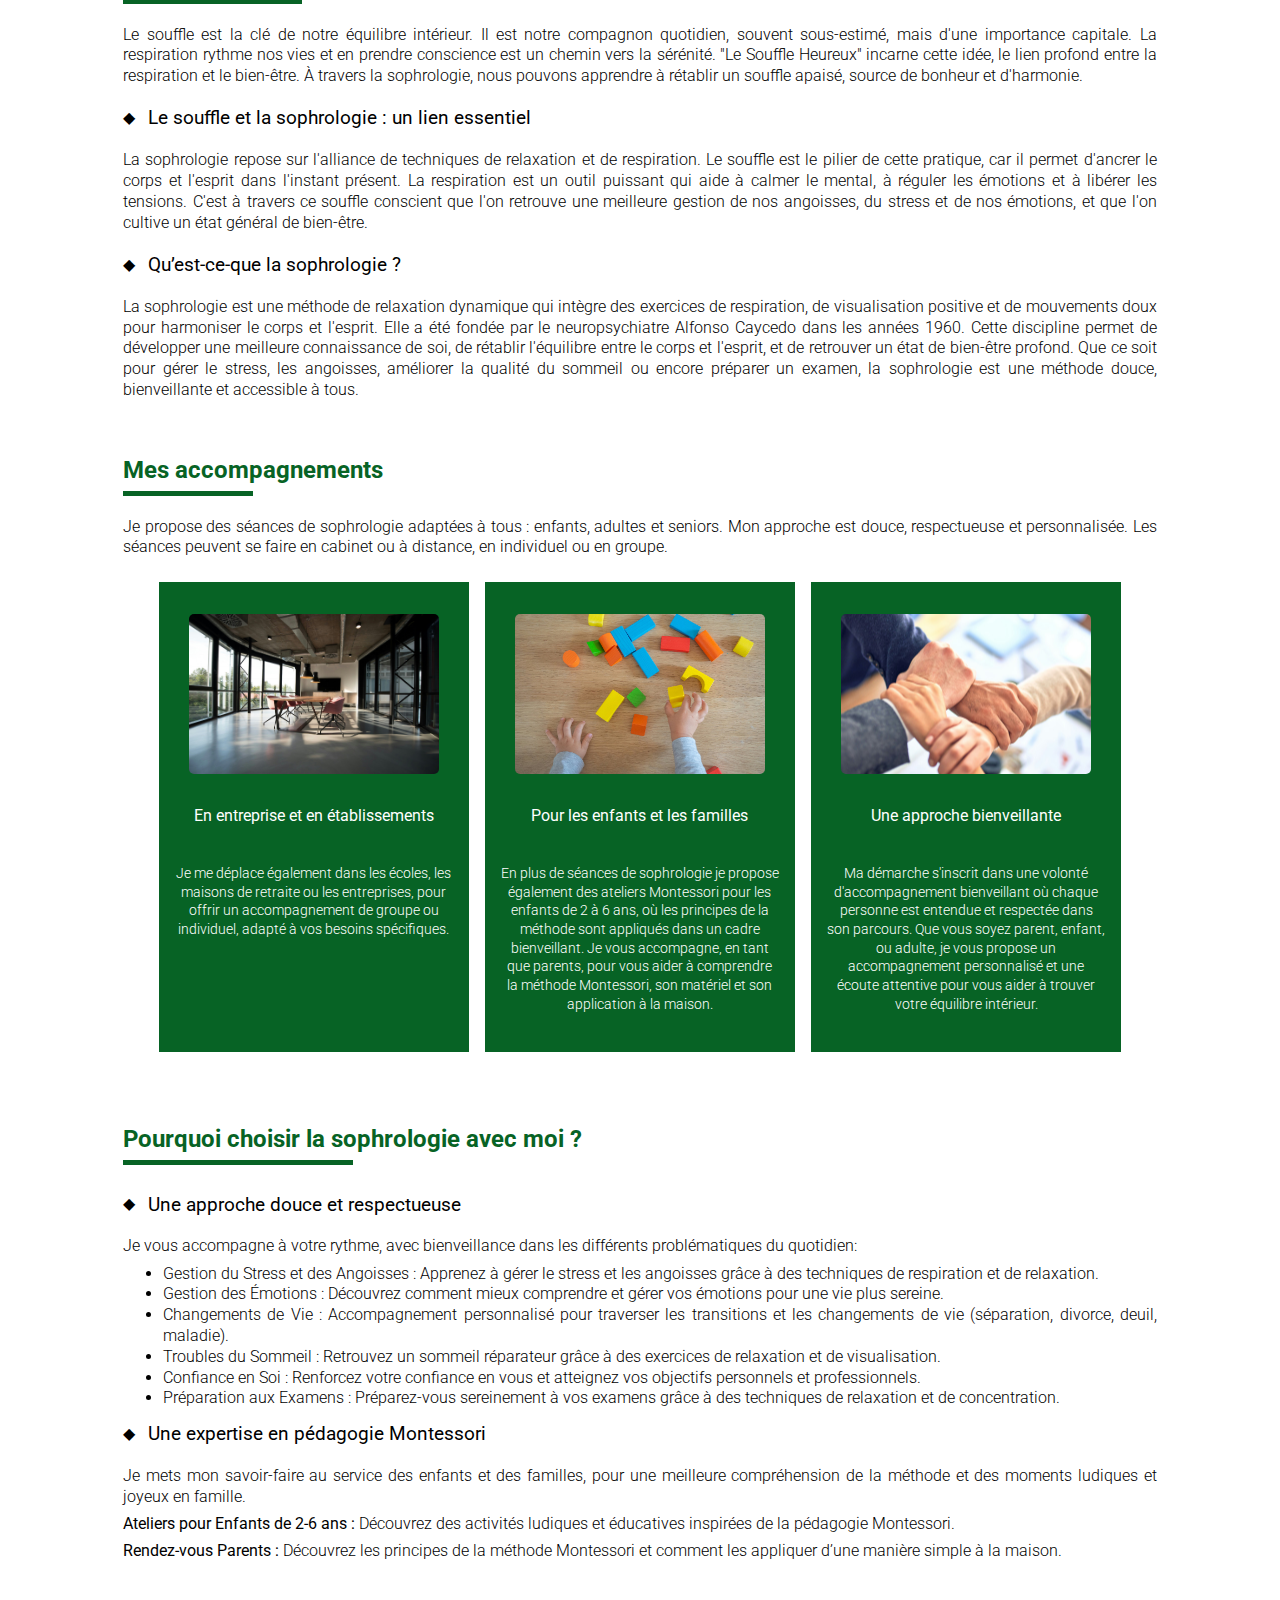
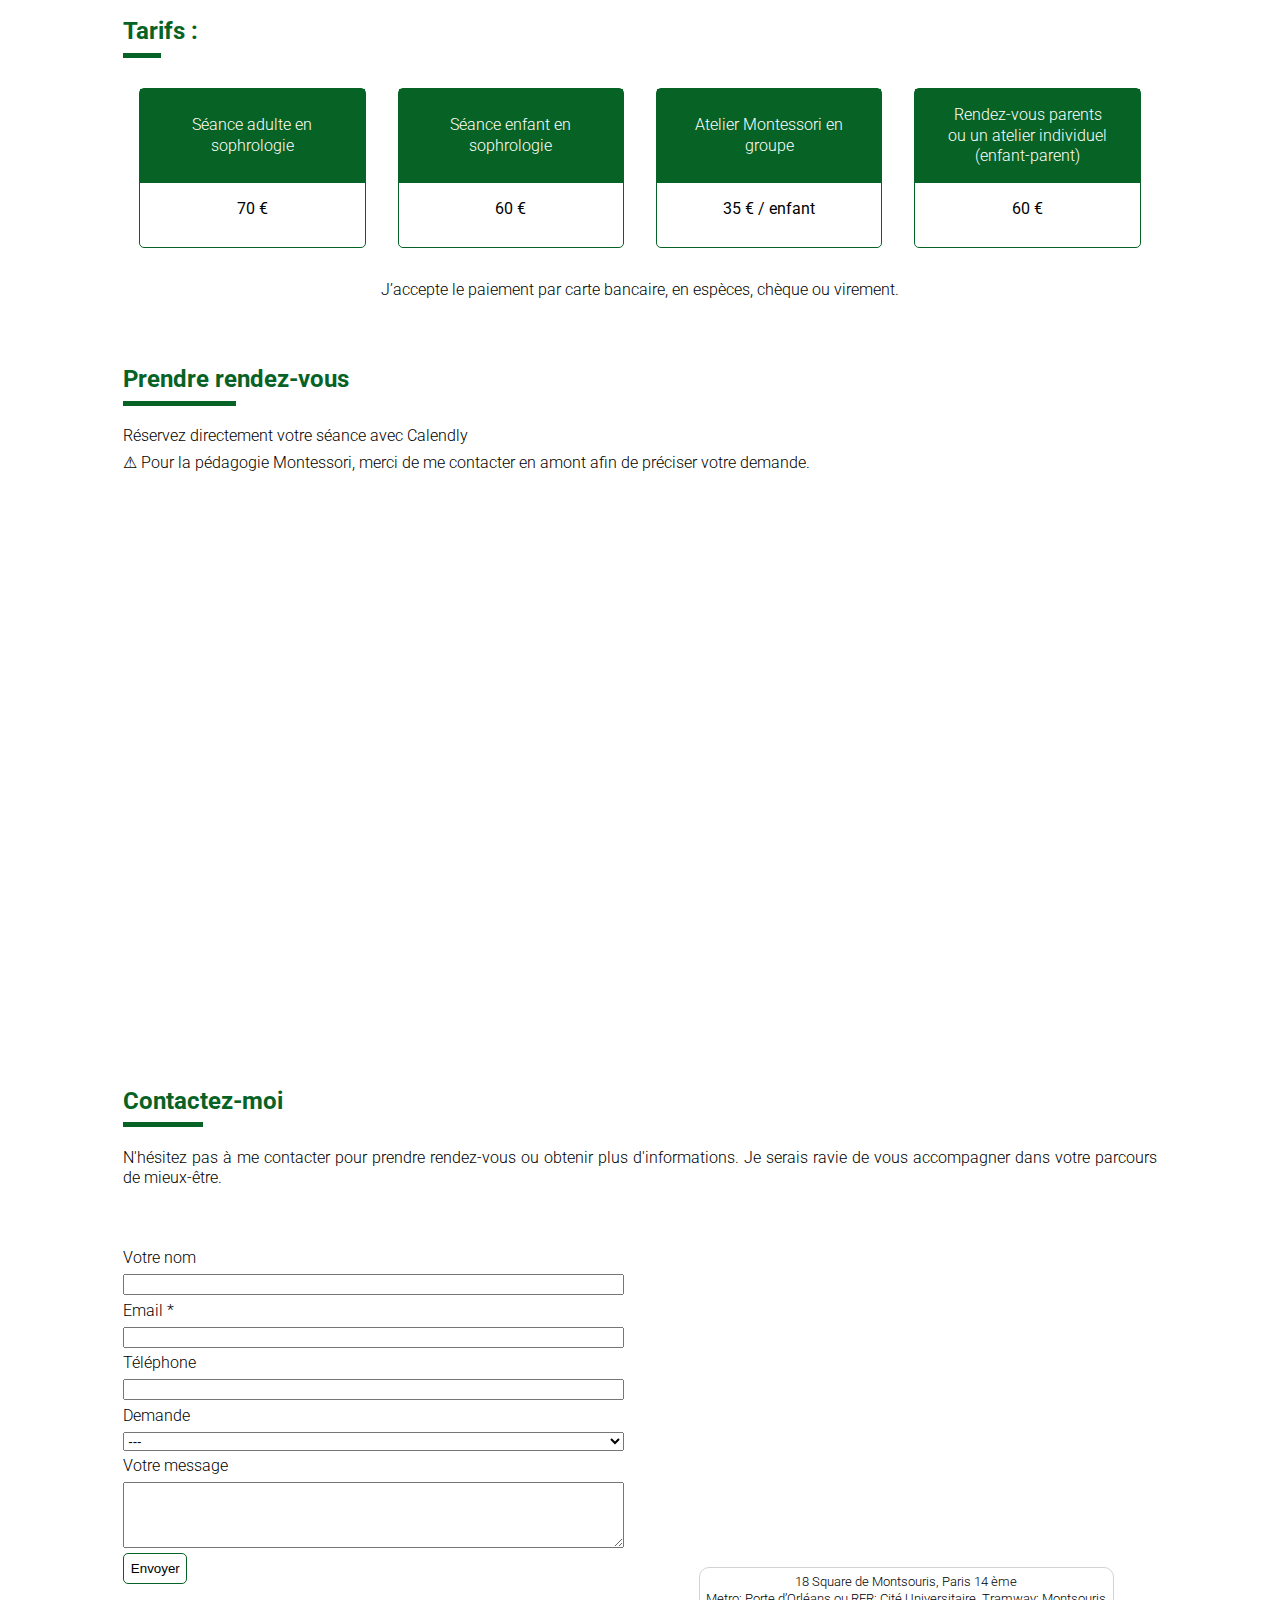
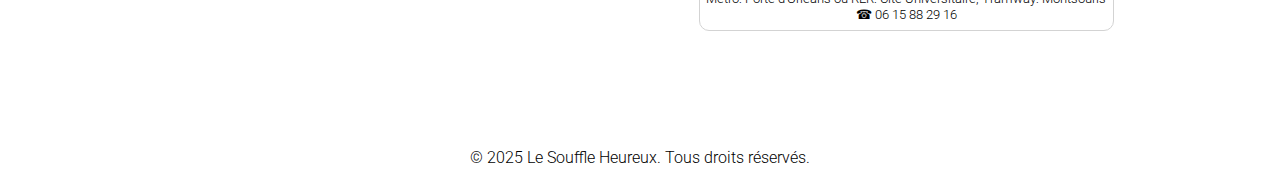
==== commit 6640f8a5: "Add files via upload" ====
--- a/index.html
+++ b/index.html
@@ -8,14 +8,14 @@
     <title>Le Souffle Heureux - Sophrologie à Paris 14e | Agata Siwakowska</title>
     <!-- Open Graph / Facebook -->
     <meta property="og:type" content="website">
-    <meta property="og:url" content="https://lesouffleheureux.com">
+    <meta property="og:url" content="https://lesouffleheureux.fr">
     <meta property="og:title" content="Le Souffle Heureux - Sophrologie à Paris 14e | Agata Siwakowska">
     <meta property="og:description" content="Agata Siwakowska, sophrologue à Paris 14e, accompagne enfants et adultes afin de mieux gérer leur stress et leurs émotions et retrouver le souffle du bonheur.">
     <meta property="og:image" content="./assets/img/profile.jpg">
 
     <!-- Twitter -->
     <meta property="twitter:card" content="summary_large_image">
-    <meta property="twitter:url" content="https://lesouffleheureux.com">
+    <meta property="twitter:url" content="https://lesouffleheureux.fr">
     <meta property="twitter:title" content="Le Souffle Heureux - Sophrologie à Paris 14e | Agata Siwakowska">
     <meta property="twitter:description" content="Agata Siwakowska, sophrologue à Paris 14e, accompagne enfants et adultes afin de mieux gérer leur stress et leurs émotions et retrouver le souffle du bonheur.">
     <meta property="twitter:image" content="./assets/img/profile.jpg">
@@ -240,7 +240,7 @@
         <form action="https://formsubmit.co/5423df9513472830d3505cd1b9479ccc" method="POST">
             <div class="form-group">
                 <input type="hidden" name="_next" value="https://alexrobert75.github.io/site-agata/message-sent.html">
-                <input type="hidden" name="_subject" value="Demande de contact - lesouffleheureux.com">
+                <input type="hidden" name="_subject" value="Demande de contact - lesouffleheureux.fr">
             <label for="name">Votre nom</label>
             <input type="text" class="form-control" id="name" name="name">
           </div>
--- a/assets/styles.css
+++ b/assets/styles.css
@@ -45,7 +45,7 @@
 }
 
 .nav-item:hover {
-    color: rgb(43, 59, 201);;
+    color: rgb(7, 99, 37);
 }
 
 .nav-item::after {
@@ -55,7 +55,7 @@
     right: 0;
     bottom: -5px;
     height: 2px;
-    background-color: rgb(43, 59, 201);;
+    background-color: rgb(7, 99, 37);
     transition: transform 0.3s ease-in-out;
     transform: scaleX(0);
     transform-origin: left;
@@ -160,7 +160,7 @@
 }
 
 h2 {
-    color:  rgb(43, 59, 201);
+    color:  rgb(7, 99, 37);
     font-weight: 700;
     font-size: 1.5em;
     margin-bottom: 1em;
@@ -174,7 +174,7 @@
     display: block;
     width: 50%;
     height: 5px;
-    background-color:rgb(43, 59, 201);
+    background-color:rgb(7, 99, 37);
     position: absolute;
     left: 0;
     bottom: -10px;
@@ -215,7 +215,7 @@
 }
 
 .keywords {
-    color:  rgb(43, 59, 201);
+    color:  rgb(7, 99, 37);
     font-weight: 700;
     font-size: 1.1em;
     margin: 1em;
@@ -262,7 +262,7 @@
     justify-content: start;
     align-items: center;
     padding: 2em 1em;
-    background-color: rgb(43, 59, 201);
+    background-color: rgb(7, 99, 37);
     /* border-radius: 10px; */
     text-align: center;
     margin: 0.5em;
@@ -305,7 +305,7 @@
     width: 100%;
     line-height: 1.3;
     margin: 3em 0;
-    background-color: rgb(43, 59, 201);
+    background-color: rgb(7, 99, 37);
     display: flex;
     justify-content: center;
     align-items: center;
@@ -319,7 +319,7 @@
 }
 
 td {
-    border: 1px solid rgb(43, 59, 201);
+    border: 1px solid rgb(7, 99, 37);
     padding: 1em 2em;
 }
 
@@ -388,7 +388,7 @@
 }
   
 ::-webkit-scrollbar-thumb {
-    background: rgb(43, 59, 201);
+    background: rgb(7, 99, 37);
 }
 
 
@@ -405,7 +405,7 @@
     align-items: center;
     justify-content: baseline;
     width: 25%;
-    border: 1px solid rgb(43, 59, 201);
+    border: 1px solid rgb(7, 99, 37);
     border-radius: 5px;
     margin: 1em;
     text-align: center;
@@ -413,7 +413,7 @@
 }
 
 .price-title {
-    background-color: rgb(43, 59, 201);
+    background-color: rgb(7, 99, 37);
     color: white;
     width: 100%;
     height: 60%;
@@ -432,7 +432,7 @@
 }
 
 .btn-light {
-    border: 1px solid rgb(43, 59, 201);
+    border: 1px solid rgb(7, 99, 37);
     background-color: white;
     color: black !important;
     border-radius: 5px !important;
@@ -443,7 +443,7 @@
 }
 
 .btn-light:hover {
-    background-color: rgb(43, 59, 201) !important;
+    background-color: rgb(2, 68, 24) !important;
     color: white !important;
     transition: all 0.5s;
 }
